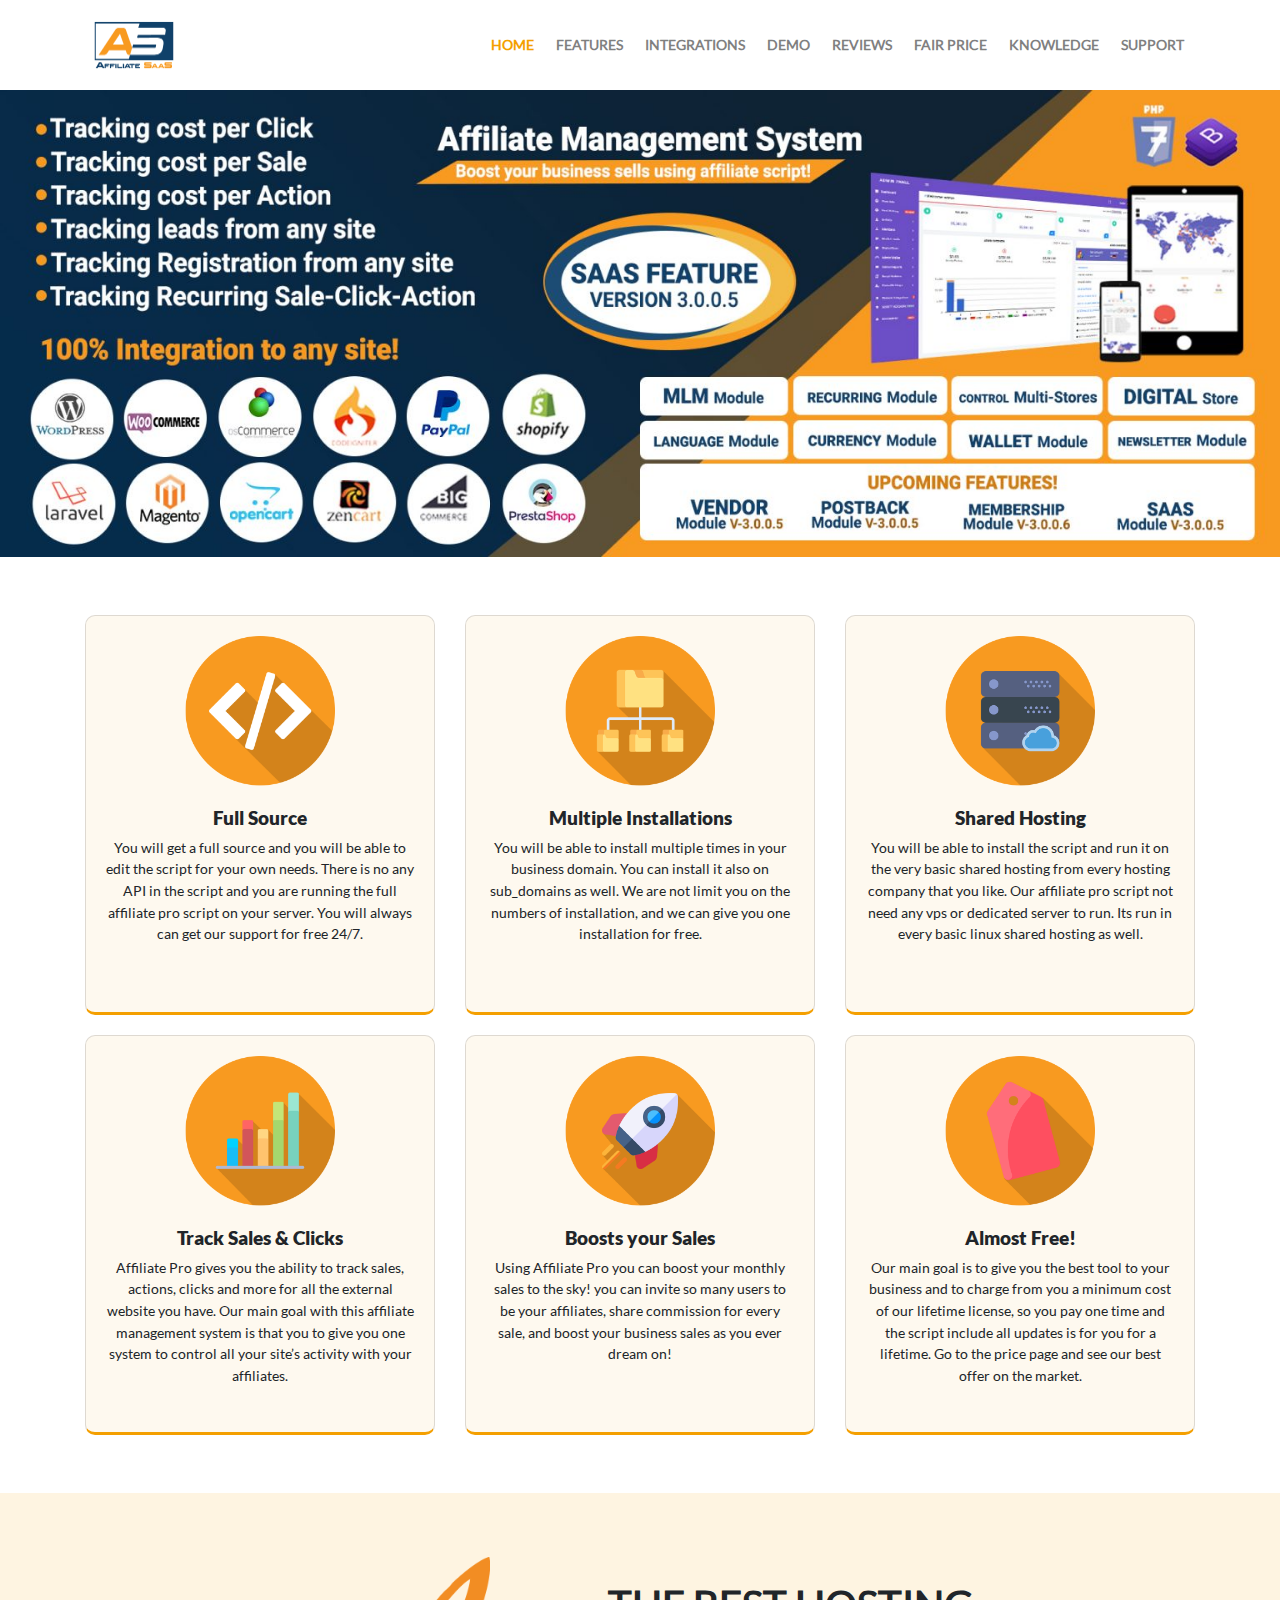
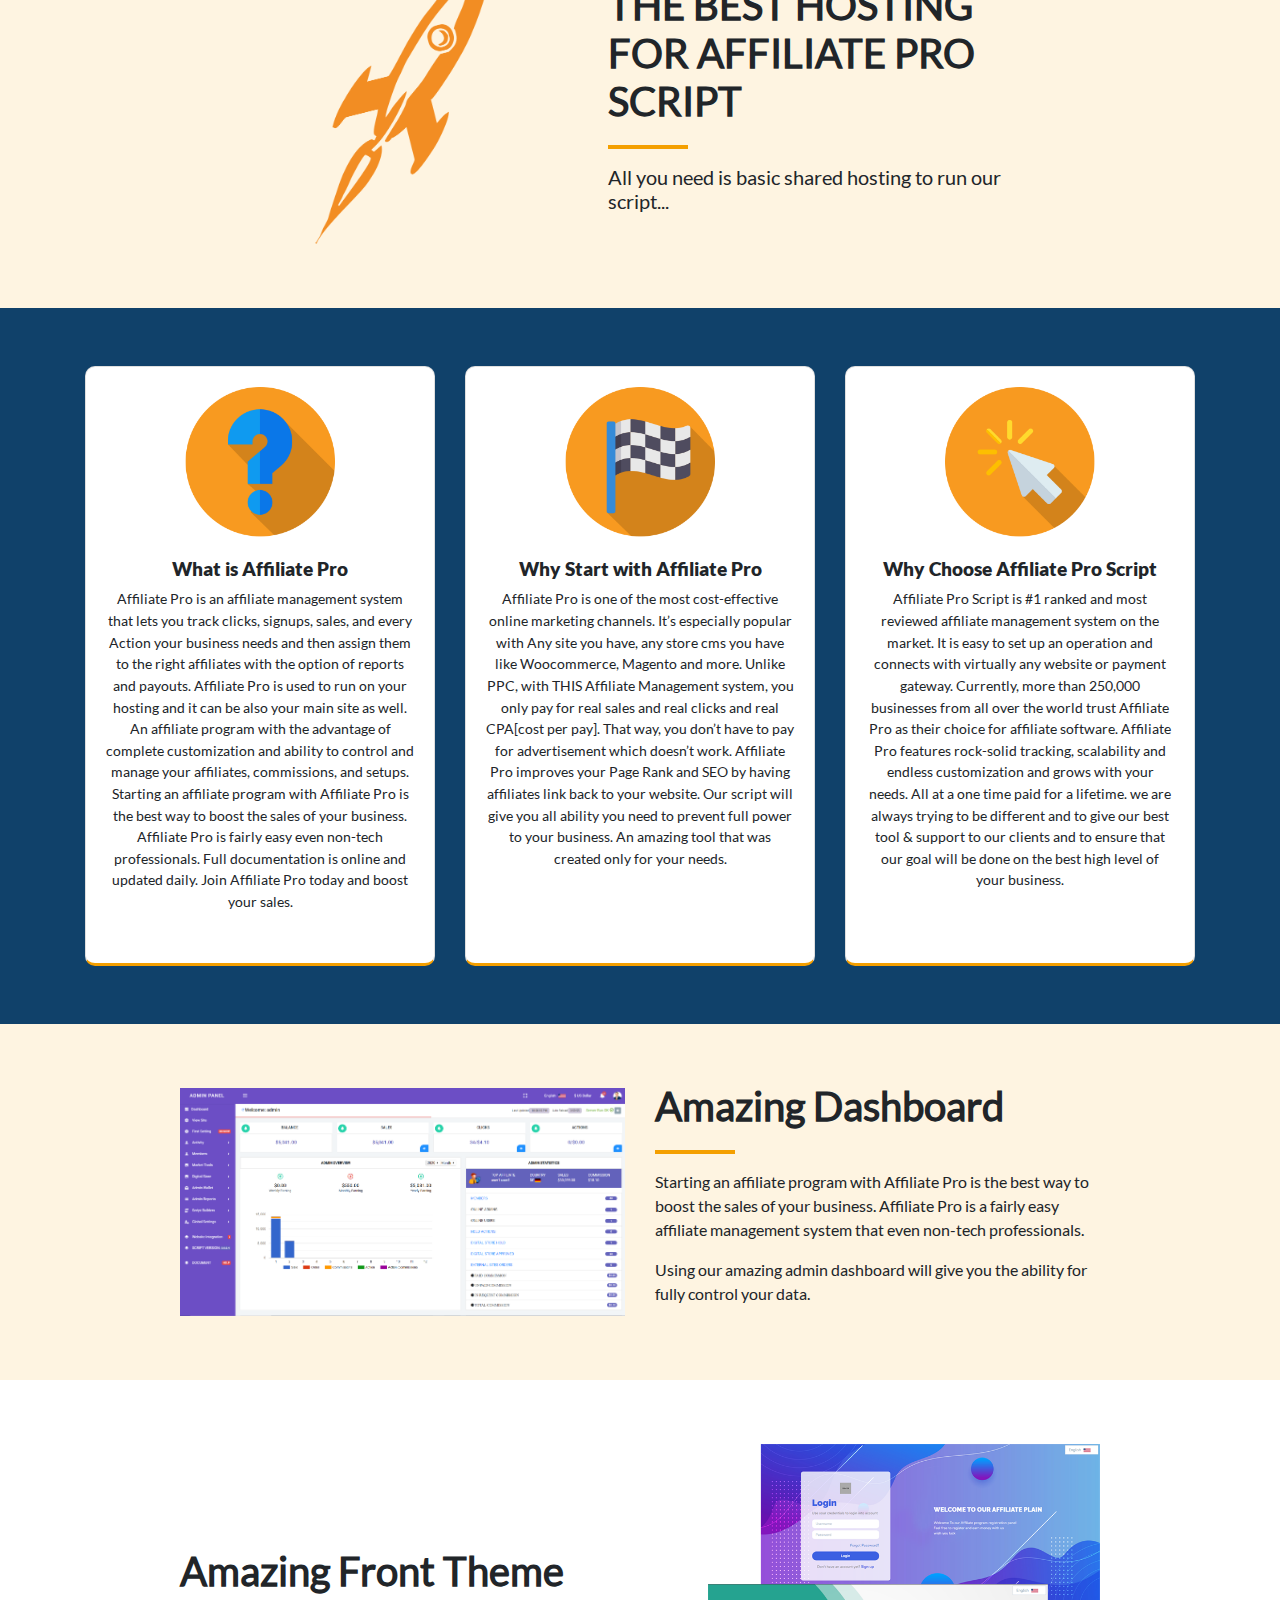
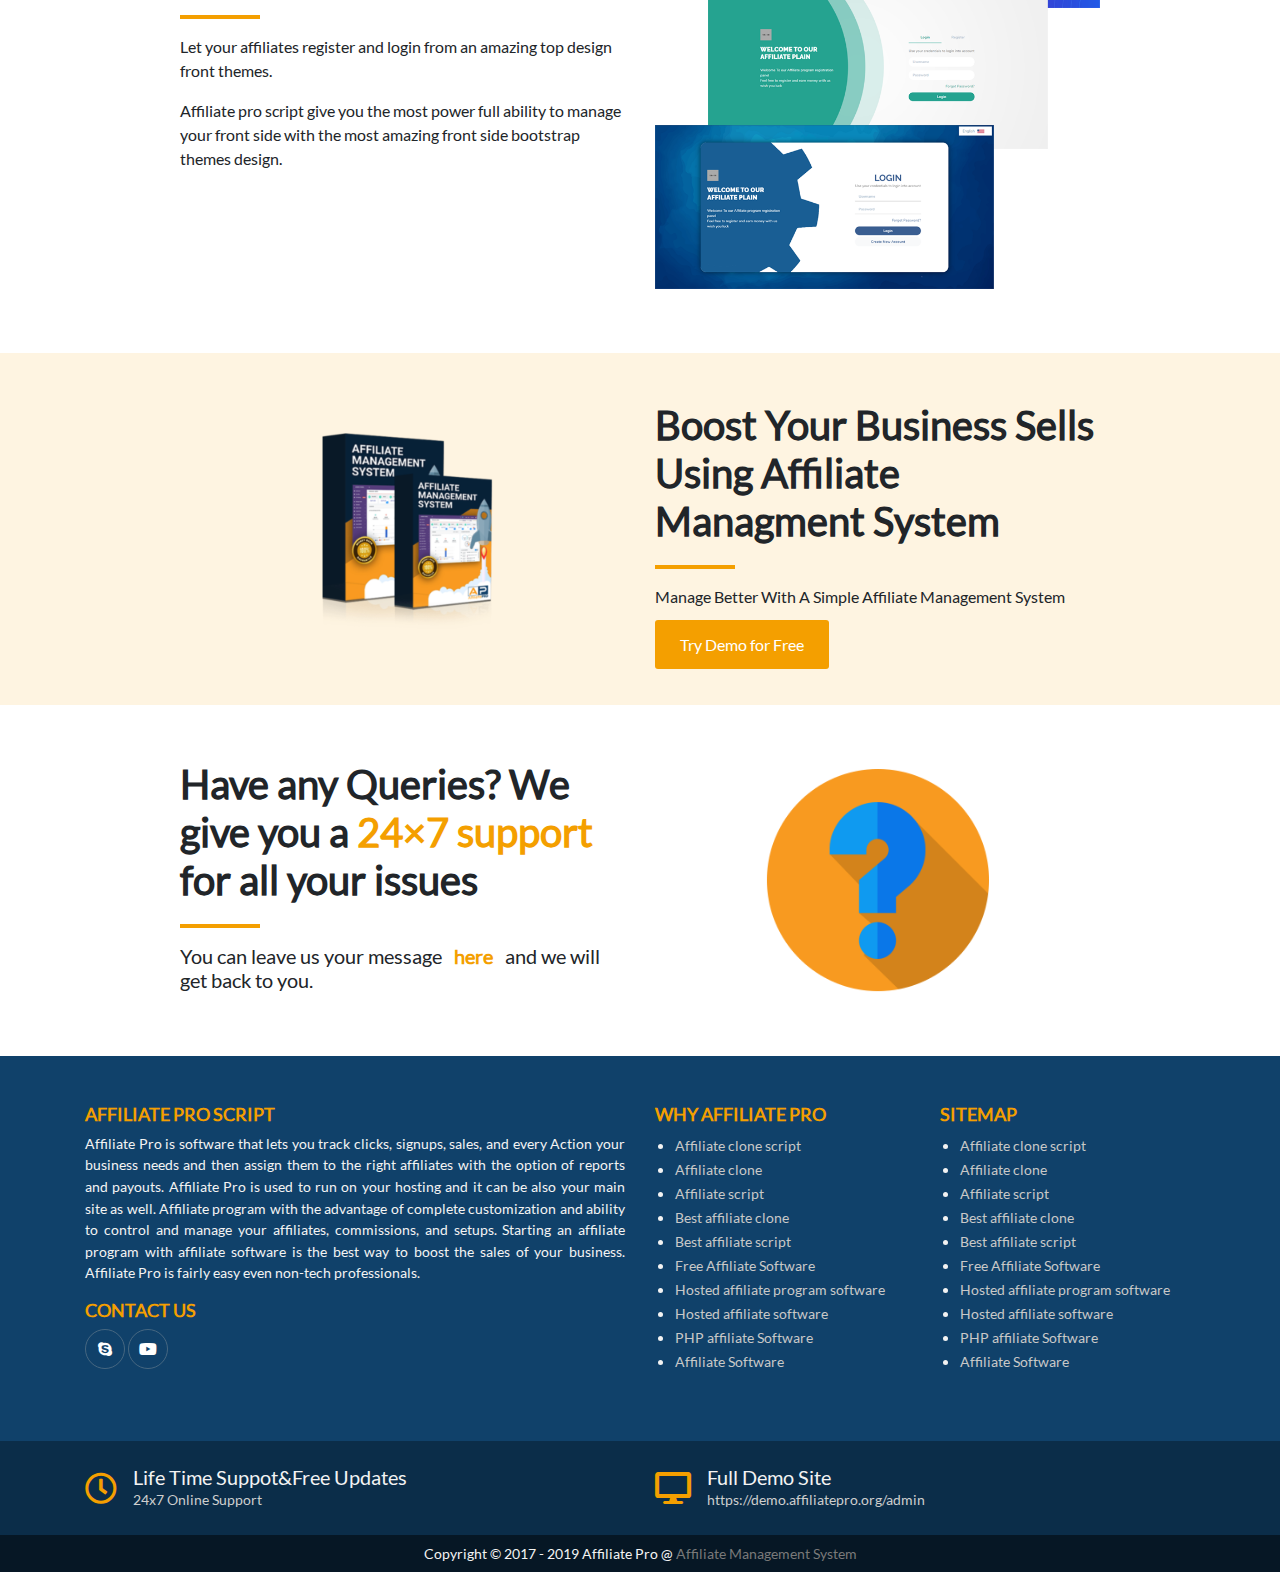
==== index.html @ 0941c37c "features page" ====
<!doctype html>
<html lang="en">
  <head>
    <!-- Required meta tags -->
    <meta charset="utf-8">
    <meta name="viewport" content="width=device-width, initial-scale=1, shrink-to-fit=no">

    <!-- Bootstrap CSS -->
    <link rel="stylesheet" href="./assets/css/bootstrap.min.css">
    <link rel="stylesheet" href="./assets/css/fontawesome.css">
    <link rel="stylesheet" href="./assets/css/style.css">
    <title>Affiliate SAAS</title>
  </head>
  <body>
    <nav class="navbar navbar-expand-lg navbar-light">
        <div class="container">
            <a class="navbar-brand logo" href="#"><img src="./assets/img/logo.png" alt=""></a>
            <button class="navbar-toggler" type="button" data-toggle="collapse" data-target="#navbarSupportedContent" aria-controls="navbarSupportedContent" aria-expanded="false" aria-label="Toggle navigation">
              <span class="navbar-toggler-icon"></span>
            </button>
          
            <div class="collapse navbar-collapse" id="navbarSupportedContent">
              <ul class="navbar-nav ml-auto main-menu">
                <li class="nav-item active">
                  <a class="nav-link" href="./index.html">Home</a>
                </li>
                <li class="nav-item">
                  <a class="nav-link" href="./features.html">Features</a>
                </li>
                <li class="nav-item">
                    <a class="nav-link" href="./integrations.html">Integrations</a>
                </li>
                <li class="nav-item">
                    <a class="nav-link" href="./demo.html">Demo</a>
                </li>
                <li class="nav-item">
                    <a class="nav-link" href="./reviews.html">Reviews</a>
                </li>
                <li class="nav-item">
                    <a class="nav-link" href="./fair-price.html">Fair Price</a>
                </li>
                <li class="nav-item">
                    <a class="nav-link" href="./knowledge.html">Knowledge</a>
                </li>
                <li class="nav-item">
                    <a class="nav-link" href="./support.html">Support</a>
                </li>
              </ul>
            </div> 
        </div>
    </nav>

    <div class="nav-space"></div>

    <img src="./assets/img/banner.jpg" alt="" class="w-100">

    <div class="container py-lg-5 py-4">
      <div class="row row-cards">
            <div class="col-lg-4">
                <div class="card">
                  <div class="card-header">
                    <img src="./assets/img/code.png" alt="">
                  </div>
                  <div class="card-body">
                        <h4>Full Source</h4>
                        <p>You will get a full source and you will be able to edit the script for your own needs.  There is no any API in the script and you are running the full affiliate pro script on your server.  You will always can get our support for free 24/7.</p>
                  </div>
                </div>
            </div>
            <div class="col-lg-4">
                <div class="card">
                  <div class="card-header">
                    <img src="./assets/img/file.png" alt="">
                  </div>
                  <div class="card-body">
                        <h4>Multiple Installations</h4>
                        <p>You will be able to install multiple times in your business domain. You can install it also on sub_domains as well.  We are not limit you on the numbers of installation, and we can give you one installation for free.</p>
                  </div>
                </div>
            </div>
            <div class="col-lg-4">
                <div class="card">
                  <div class="card-header">
                    <img src="./assets/img/server.png" alt="">
                  </div>
                  <div class="card-body">
                        <h4>Shared Hosting</h4>
                        <p>You will be able to install the script and run it on the very basic shared hosting from every hosting company that you like.  Our affiliate pro script not need any vps or dedicated server to run.  Its run in every basic linux shared hosting as well.</p>
                  </div>
                </div>
            </div>
            <div class="col-lg-4">
                <div class="card">
                  <div class="card-header">
                    <img src="./assets/img/bar.png" alt="">
                  </div>
                  <div class="card-body">
                        <h4>Track Sales & Clicks</h4>
                        <p>Affiliate Pro gives you the ability to track sales, actions, clicks and more for all the external website you have. Our main goal with this affiliate management system is that you to give you one system to control all your site’s activity with your affiliates.</p>
                  </div>
                </div>
            </div>
            <div class="col-lg-4">
                <div class="card">
                  <div class="card-header">
                    <img src="./assets/img/rocket_2.png" alt="">
                  </div>
                  <div class="card-body">
                        <h4>Boosts your Sales</h4>
                        <p>Using Affiliate Pro you can boost your monthly sales to the sky! you can invite so many users to be your affiliates, share commission for every sale, and boost your business sales as you ever dream on!</p>
                  </div>
                </div>
            </div>
            <div class="col-lg-4">
                <div class="card">
                  <div class="card-header">
                    <img src="./assets/img/price.png" alt="">
                  </div>
                  <div class="card-body">
                        <h4>Almost Free!</h4>
                        <p>Our main goal is to give you the best tool to your business and to charge from you a minimum cost of our lifetime license, so you pay one time and the script include all updates is for you for a lifetime. Go to the price page and see our best offer on the market.</p>
                  </div>
                </div>
            </div>
      </div>
    </div>
    
    <div class="rocket-section">
        <div class="container py-5">
            <div class="row justify-content-center">
                <div class="col-lg-4">
                    <img src="./assets/img/rocket.png" alt="" class="w-50 d-block m-auto py-3">
                </div>
                <div class="col-lg-5 d-flex align-items-center">
                    <div>
                        <h1 class="font-weight-bold section-title pb-2">THE BEST HOSTING FOR AFFILIATE PRO SCRIPT</h1>
                        <h5>All you need is basic shared hosting to run our script...</h5>
                    </div>
                </div>
            </div>
        </div>
    </div>

    <div class="about-section">
        <div class="container py-5">
            <div class="row">
                <div class="col-lg-4">
                    <div class="card">
                        <div class="card-header">
                            <img src="./assets/img/questions.png" alt="">
                        </div>
                        <div class="card-body">
                            <h4>What is Affiliate Pro</h4>
                            <p>Affiliate Pro is an affiliate management system that lets you track clicks, signups, sales, and every Action your business needs and then assign them to the right affiliates with the option of reports and payouts. Affiliate Pro is used to run on your hosting and it can be also your main site as well. An affiliate program with the advantage of complete customization and ability to control and manage your affiliates, commissions, and setups. Starting an affiliate program with Affiliate Pro is the best way to boost the sales of your business. Affiliate Pro is fairly easy even non-tech professionals. Full documentation is online and updated daily. Join Affiliate Pro today and boost your sales.</p>
                        </div>
                    </div>
                </div>
                <div class="col-lg-4">
                    <div class="card">
                        <div class="card-header">
                            <img src="./assets/img/start.png" alt="">
                        </div>
                        <div class="card-body">
                            <h4>Why Start with Affiliate Pro</h4>
                            <p>Affiliate Pro is one of the most cost-effective online marketing channels. It’s especially popular with Any site you have, any store cms you have like Woocommerce, Magento and more. Unlike PPC, with THIS Affiliate Management system, you only pay for real sales and real clicks and real CPA[cost per pay]. That way, you don’t have to pay for advertisement which doesn’t work. Affiliate Pro improves your Page Rank and SEO by having affiliates link back to your website. Our script will give you all ability you need to prevent full power to your business. An amazing tool that was created only for your needs.</p>
                        </div>
                    </div>
                </div>
                <div class="col-lg-4">
                    <div class="card">
                        <div class="card-header">
                            <img src="./assets/img/click.png" alt="">
                        </div>
                        <div class="card-body">
                            <h4>Why Choose Affiliate Pro Script</h4>
                            <p>Affiliate Pro Script is #1 ranked and most reviewed affiliate management system on the market. It is easy to set up an operation and connects with virtually any website or payment gateway. Currently, more than 250,000 businesses from all over the world trust Affiliate Pro as their choice for affiliate software. Affiliate Pro features rock-solid tracking, scalability and endless customization and grows with your needs. All at a one time paid for a lifetime. we are always trying to be different and to give our best tool & support to our clients and to ensure that our goal will be done on the best high level of your business.</p>
                        </div>
                    </div>
                </div>
            </div>
        </div>
    </div>

    <div class="dashboard-section">
        <div class="container py-5">
            <div class="row justify-content-center">
                <div class="col-lg-5">
                    <img src="./assets/img/dashboard.png" alt="" class="py-3 w-100">
                </div>
                <div class="col-lg-5 d-flex align-items-center">
                    <div>
                        <h1 class="font-weight-bold section-title pb-2">Amazing Dashboard</h1>
                        <p>Starting an affiliate program with Affiliate Pro is the best way to boost the sales of your business.
                            Affiliate Pro is a fairly easy affiliate management system that even non-tech professionals.</p>
                        <p>Using our amazing admin dashboard will give you the ability for fully control your data.</p>
                    </div>
                </div>
            </div>
        </div>
    </div>

    <div class="container py-5">
        <div class="row justify-content-center">
            <div class="col-lg-5 d-flex align-items-center">
                <div>
                    <h1 class="font-weight-bold section-title pb-2">Amazing Front Theme</h1>
                    <p>Let your affiliates register and login from an amazing top design front themes.</p>
                    <p>Affiliate pro script give you the most power full ability to manage your front side with the most amazing front side bootstrap themes design.</p>
                </div>
            </div>
            <div class="col-lg-5">
              <img src="./assets/img/pages.png" alt="" class="w-100 py-3">
          </div>
        </div>
    </div>

    <div class="product-section">
        <div class="container py-5">
            <div class="row justify-content-center">
                <div class="col-lg-5 d-flex align-items-center justify-content-center">
                    <img src="./assets/img/box.png" alt="" class="py-3">
                </div>
                <div class="col-lg-5 d-flex align-items-center">
                    <div>
                        <h1 class="font-weight-bold section-title pb-2">Boost Your Business Sells Using Affiliate Managment System</h1>
                        <p class="mb-4">Manage Better With A Simple Affiliate Management System</p>
                        <a href="https://demo.affiliatepro.org/admin" target="_blank">Try Demo for Free</a>
                    </div>
                </div>
            </div>
        </div>
    </div>

    <div class="container py-5 queries">
      <div class="row justify-content-center">
          <div class="col-lg-5 d-flex align-items-center">
              <div>
                  <h1 class="font-weight-bold section-title pb-2">Have any Queries? We give you a <span class="text-orange"> 24×7 support</span> for all your issues</h1>
                  <h5>You can leave us your message <a href="https://codecanyon.net/item/affiliate-management-system/25393355/support">here</a> and we will get back to you.</h5>
              </div>
          </div>
          <div class="col-lg-5 d-flex justify-content-center align-items-center">
            <img src="./assets/img/questions.png" alt="" class="w-50 py-3">
        </div>
      </div>
    </div>

    <footer>
      <div class="container py-5 info">
        <div class="row">
          <div class="col-lg-6">
            <h5 class="text-orange">Affiliate Pro Script</h5>
            <p class="text-justify">Affiliate Pro is software that lets you track clicks, signups, sales, and every Action your business needs and then assign them to the right affiliates with the option of reports and payouts. Affiliate Pro is used to run on your hosting and it can be also your main site as well. Affiliate program with the advantage of complete customization and ability to control and manage your affiliates, commissions, and setups. Starting an affiliate program with affiliate software is the best way to boost the sales of your business. Affiliate Pro is fairly easy even non-tech professionals.</p>
            <div class="contact mb-4">
              <h5 class="text-orange">CONTACT US</h5>
              <a href=""><i class="fab fa-skype"></i></a>
              <a href=""><i class="fab fa-youtube"></i></a>
            </div>
          </div>
          <div class="col-lg-3">
            <h5 class="text-orange">Why Affiliate Pro</h5>
            <ul>
              <li><a href="">Affiliate clone script</a></li>
              <li><a href="">Affiliate clone</a></li>
              <li><a href="">Affiliate script</a></li>
              <li><a href="">Best affiliate clone</a></li>
              <li><a href="">Best affiliate script</a></li>
              <li><a href="">Free Affiliate Software</a></li>
              <li><a href="">Hosted affiliate program software</a></li>
              <li><a href="">Hosted affiliate software</a></li>
              <li><a href="">PHP affiliate Software</a></li>
              <li><a href="">Affiliate Software</a></li>
            </ul>
          </div>
          <div class="col-lg-3">
            <h5 class="text-orange">Sitemap</h5>
            <ul>
              <li><a href="">Affiliate clone script</a></li>
              <li><a href="">Affiliate clone</a></li>
              <li><a href="">Affiliate script</a></li>
              <li><a href="">Best affiliate clone</a></li>
              <li><a href="">Best affiliate script</a></li>
              <li><a href="">Free Affiliate Software</a></li>
              <li><a href="">Hosted affiliate program software</a></li>
              <li><a href="">Hosted affiliate software</a></li>
              <li><a href="">PHP affiliate Software</a></li>
              <li><a href="">Affiliate Software</a></li>
            </ul>
          </div>
        </div>
      </div>
      <div class="support">
        <div class="container">
          <div class="row">
            <div class="col-lg-6 d-flex align-items-center py-4">
              <i class="far fa-clock fa-2x mr-3 text-orange"></i>
              <div>
                <h5 class="mb-0">Life Time Suppot&Free Updates</h5>
                <p class="mb-0">24x7 Online Support</p>
              </div>
            </div>
            <div class="col-lg-6 d-flex align-items-center py-4">
              <i class="fas fa-desktop fa-2x mr-3 text-orange"></i>
              <div>
                <h5 class="mb-0">Full Demo Site</h5>
                <p class="mb-0">https://demo.affiliatepro.org/admin</p>
              </div>
            </div>
          </div>
        </div>
      </div>
      <div class="rights text-center p-2">
        <p class="mb-0">Copyright © 2017 - 2019 Affiliate Pro @ <a href="">Affiliate Management System</a> </p>
      </div>
    </footer>

    <!-- Optional JavaScript -->
    <!-- jQuery first, then Popper.js, then Bootstrap JS -->
    <script src="./assets/js/jquery-3.4.1.min.js"></script>
    <script src="./assets/js/popper.min.js"></script>
    <script src="./assets/js/bootstrap.min.js"></script>
  </body>
</html>
---- assets/css/style.css ----
@font-face {
    font-family: 'Lato-Regular';
    src: url(../fonts/Lato-Regular.ttf);
}

@font-face {
    font-family: 'Lato-Bold';
    src: url(../fonts/Lato-Bold.ttf);
}

@font-face {
    font-family: 'Lato-Black';
    src: url(../fonts/Lato-Black.ttf);
}

body{
    margin: 0;
    padding: 0;
    font-family: 'Lato-Regular';
}

.text-orange{
    color: #F49F00;
}

.logo img{
    width: 100px;
}

.nav-space{
    padding-top: 90px;
}

.navbar{
    position: fixed;
    width: 100%;
    background-color: #fff;
    min-height: 90px;
    z-index: 999;
}

.main-menu li a{
    margin: 3px;
    font-weight: bold;
    text-transform: uppercase;
    font-size: 0.9rem;
}

.main-menu li.active a{
    color: #F49F00 !important;
}

.sidebar{
    border: 1px solid #10416a;
    overflow: hidden;
}

.sidebar-row{
    background-color: rgb(246, 246, 246);
}

.sidebar-row ul{
    list-style: none;
    padding: 0;
    margin: 0;
}

.sidebar-row ul li a{
    display: block;
    padding: 15px;
    font-size: 0.9rem;
    color: #000;
    text-decoration: none;
    transition: 0.1s;
}

.sidebar-row ul li a.active,
.sidebar-row ul li a:hover{
    background-color: #F49F00;
    color: #fff;
}

.sidebar-row ul li a i{
    color: #F49F00;
    transition: 0.1s;
}

.sidebar-row ul li a.active i,
.sidebar-row ul li a:hover i{
    color: #fff;
}

.sidebar-row .header{
    color: rgb(243, 243, 243);
    padding: 15px;
    background-color: #10416a;
}

.sidebar-row .header span{
    font-weight: bold;
    font-size: 1rem;
}

.sidebar-row .header p{
    margin: 0;
    font-size: 0.85rem;
    color: rgb(212, 212, 212);
}

.breadcrumb{
    background-color: #fff;
    padding-left: 0;
    margin: 0;
}

.breadcrumb-item+.breadcrumb-item::before{
    content: '\00BB';
}

.breadcrumb li:not(.active) a{  
    color: #F49F00;
    font-weight: bold;
    text-decoration: none;
}

.back-btn{
    color: #F49F00 !important;
    text-decoration: none !important;
    font-weight: bold;
}

.author{
    font-size: 0.8rem;
    color: rgb(149, 140, 122);
}

.page-title{
    font-weight: bolder;
    color: #10416a;
    text-transform: uppercase;
    font-size: 1.7rem;
}

.search{
    display: flex;
    justify-content: center;
}

.search input{
    width: 400px;
    padding: 10px;
    outline: none;
    border-top-left-radius: 25px;
    border-bottom-left-radius: 25px;
    border: 2px solid;
    border-color: #cecece;
    transition: 0.2s;
    font-size: 0.9rem;
}

.search input:focus{
    border-color: #10416a;
}

.search button{
    outline: none;
    width: 50px;
    border: 0;
    background-color: #10416a;
    color: #fff;
    border-top-right-radius: 25px;
    border-bottom-right-radius: 25px;
}

.search-container{
    background-color: rgb(246, 246, 246);
}

.about-section .card,
.row-cards .card{
    border-radius: 10px;
    overflow: hidden;
    min-height: 400px;
    margin: 10px 0px;
    border-bottom: 3px solid #F49F00;
    background-color: #f49f0010;
}

.about-section .card{
    background-color: #fff;
}

.about-section .card .card-header,
.row-cards .card .card-header{
    background-color: transparent;
    border: 0;
    display: flex;
    align-items: center;
    justify-content: center;
    padding: 20px;
    padding-bottom: 0px;
}

.about-section .card .card-header img,
.row-cards .card .card-header img{
    width: 150px;
}

.about-section .card .card-body,
.row-cards .card .card-body{
    text-align: center;
    font-size: 0.9rem;
}

.about-section .card .card-body h4,
.row-cards .card .card-body h4{
    font-family: 'Lato-Black';
    font-size: 1.2rem;
}

.dashboard-section,
.rocket-section,
.product-section{
    background-color: #f49f001e;
}

.section-title:after{
    content: '';
    display: block;
    width: 80px;
    height: 4px;
    margin-top: 20px;
    background-color: #F49F00;
}

.about-section{
    background-color: #10416a;
}

.about-section .card{
    min-height: 600px;
}

.dashboard-section img{
    width: 100%;
}

.product-section img{
    width: 200px;
}

.product-section a{
    background-color: #F49F00;
    padding: 15px 25px;
    text-decoration: none;
    color: #fff;
    border-radius: 3px;
    transition: 0.2s;
}

.product-section a:hover{
    background-color: rgb(218, 143, 4);
}

.queries a{
    color: #F49F00;
    font-weight: bold;
    margin: 0px 8px;
}

.jumbotron{
    background-color: #10416a;
}

.jumbotron h2{
    font-weight: bold;
    color: #fff;
}

.jumbotron .breadcrumb{
    background-color: transparent;
    margin-top: 20px;
}

.breadcrumb-item+.breadcrumb-item::before{
    color: #fff;
}

.breadcrumb li.active{ 
    color: #cecece;
} 

.features-list{
    background-color: #f49f001e;
}

.features-list .section-title:after{
    margin: 20px auto;
}


footer{
    background-color: #10416a;
    color: rgb(243, 243, 243);
}

footer .info h5{
    text-transform: uppercase;
    font-weight: bolder;
    font-size: 1.1rem;
}

footer p{
    font-size: 0.9rem;
}

footer ul{
    padding-left: 20px;
}

footer ul li a{
    color: rgb(200, 200, 200);
    text-decoration: none !important;
    font-size: 0.9rem;
}

footer ul li a:hover{
    color: #fff;
}

footer .contact a{
    width: 40px;
    height: 40px;
    display: inline-flex;
    border: 1px solid;
    border-color: #466781;
    align-items: center;
    justify-content: center;
    border-radius: 50%;
    color: #fff;
    text-decoration: none;
    transition: 0.2s;
}

footer .contact a:hover{
    border-color: #fff;
}

footer .support{
    background-color: #0b2d49;
}

footer .support p{
    color: #cecece;
}

footer .rights{
    background-color: #061725;
}

footer .rights a{
    color: #797979;
}
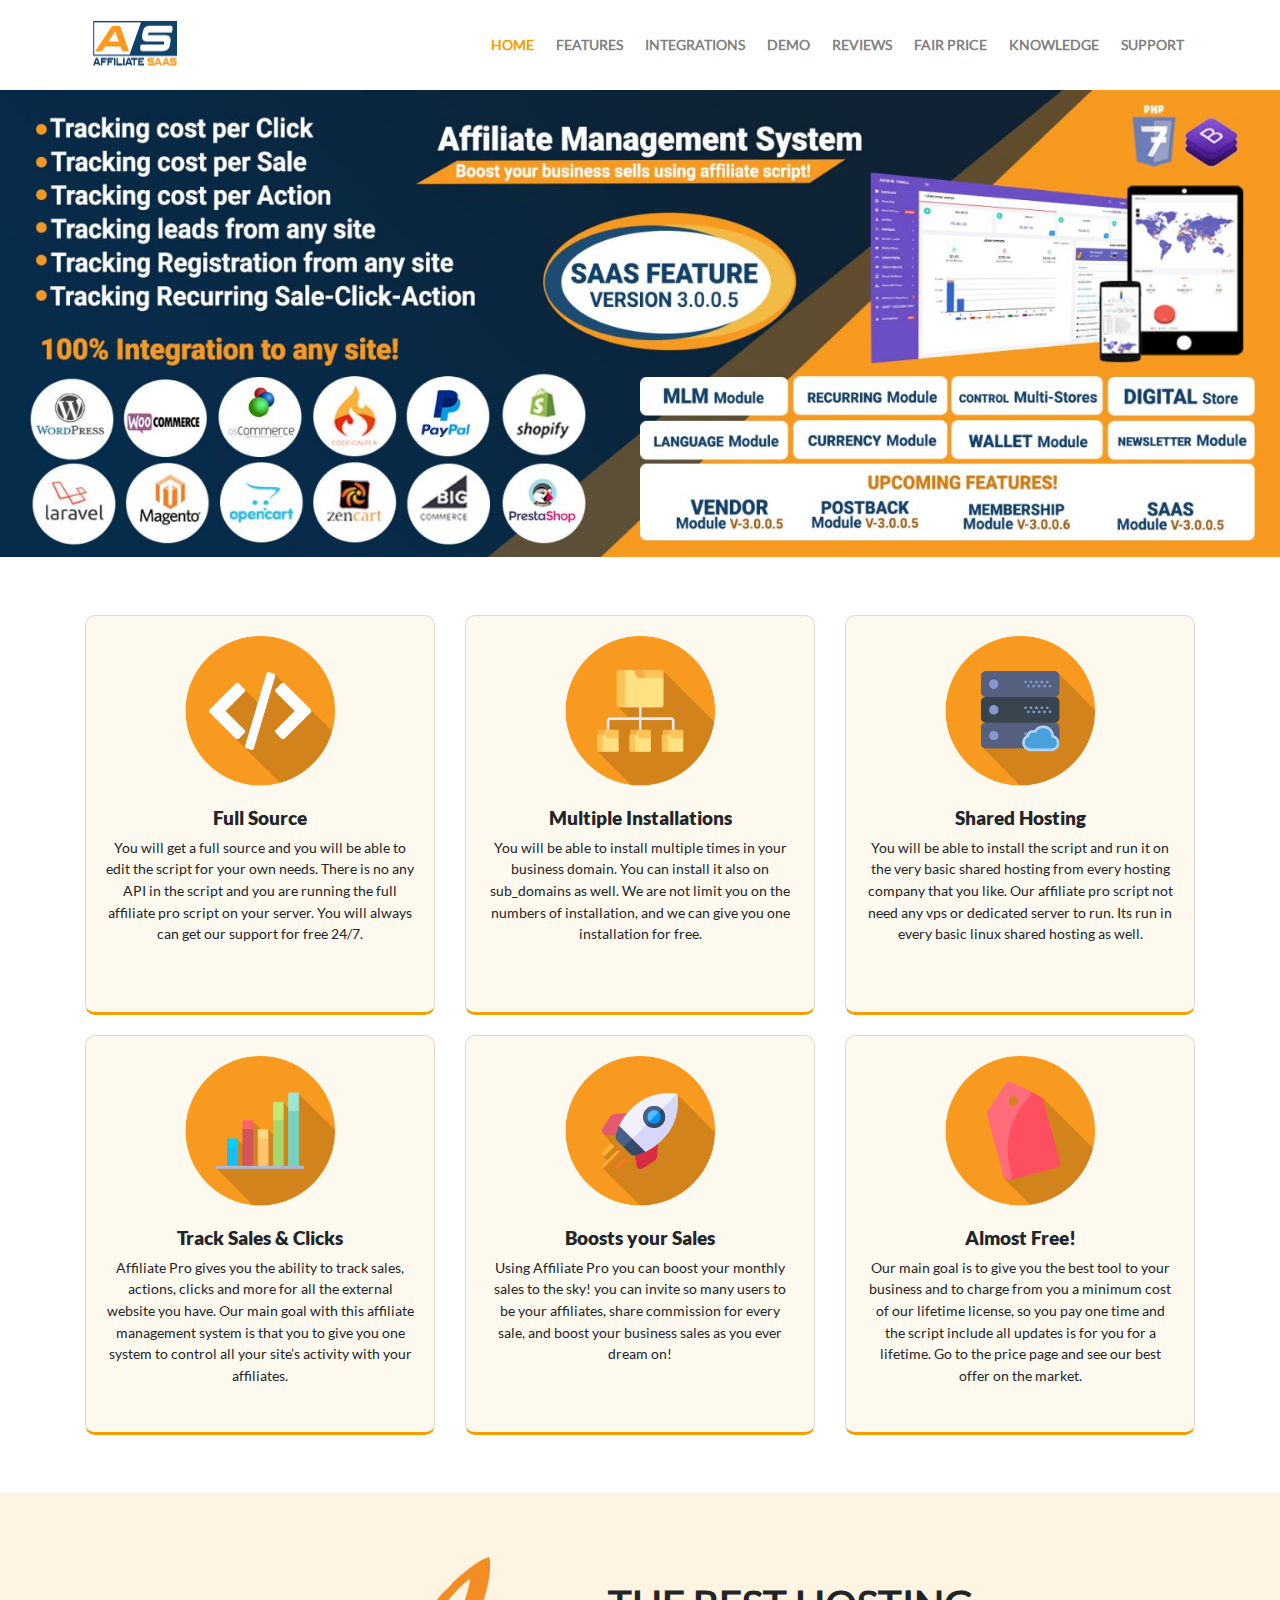
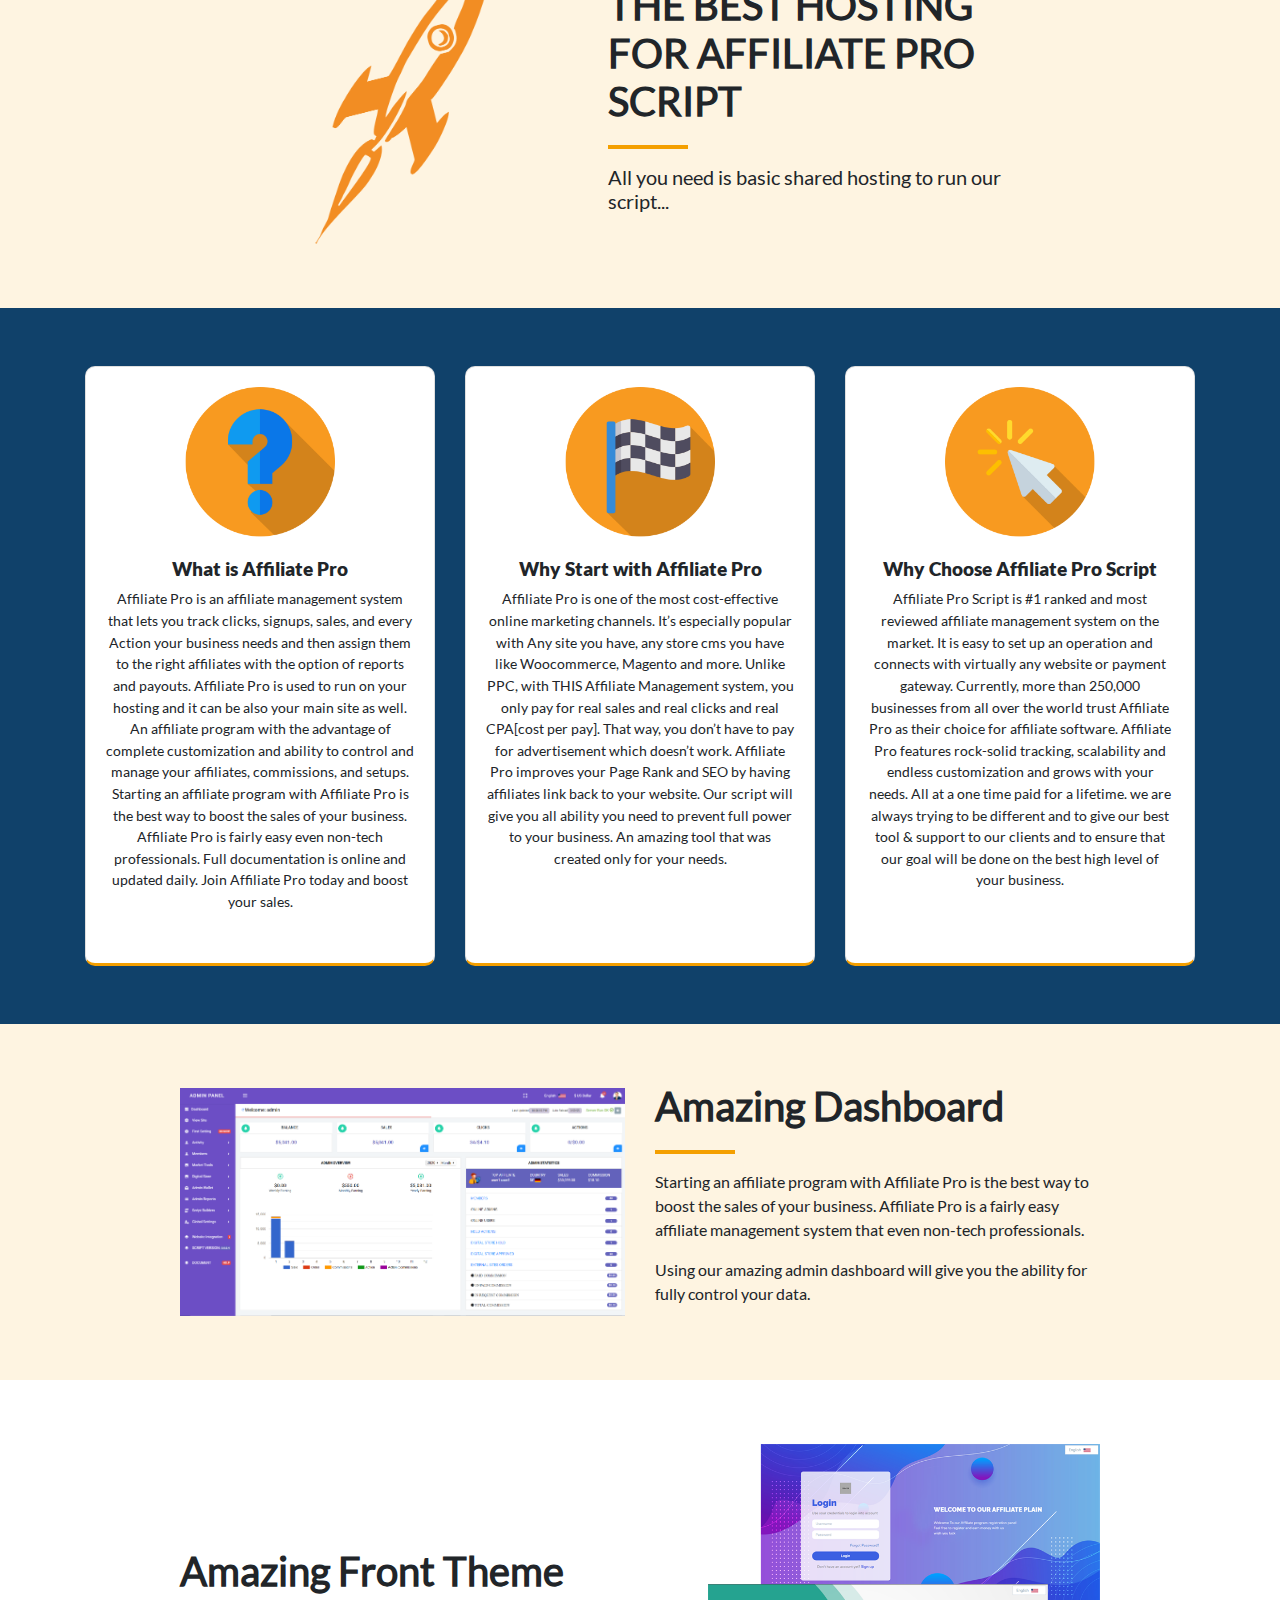
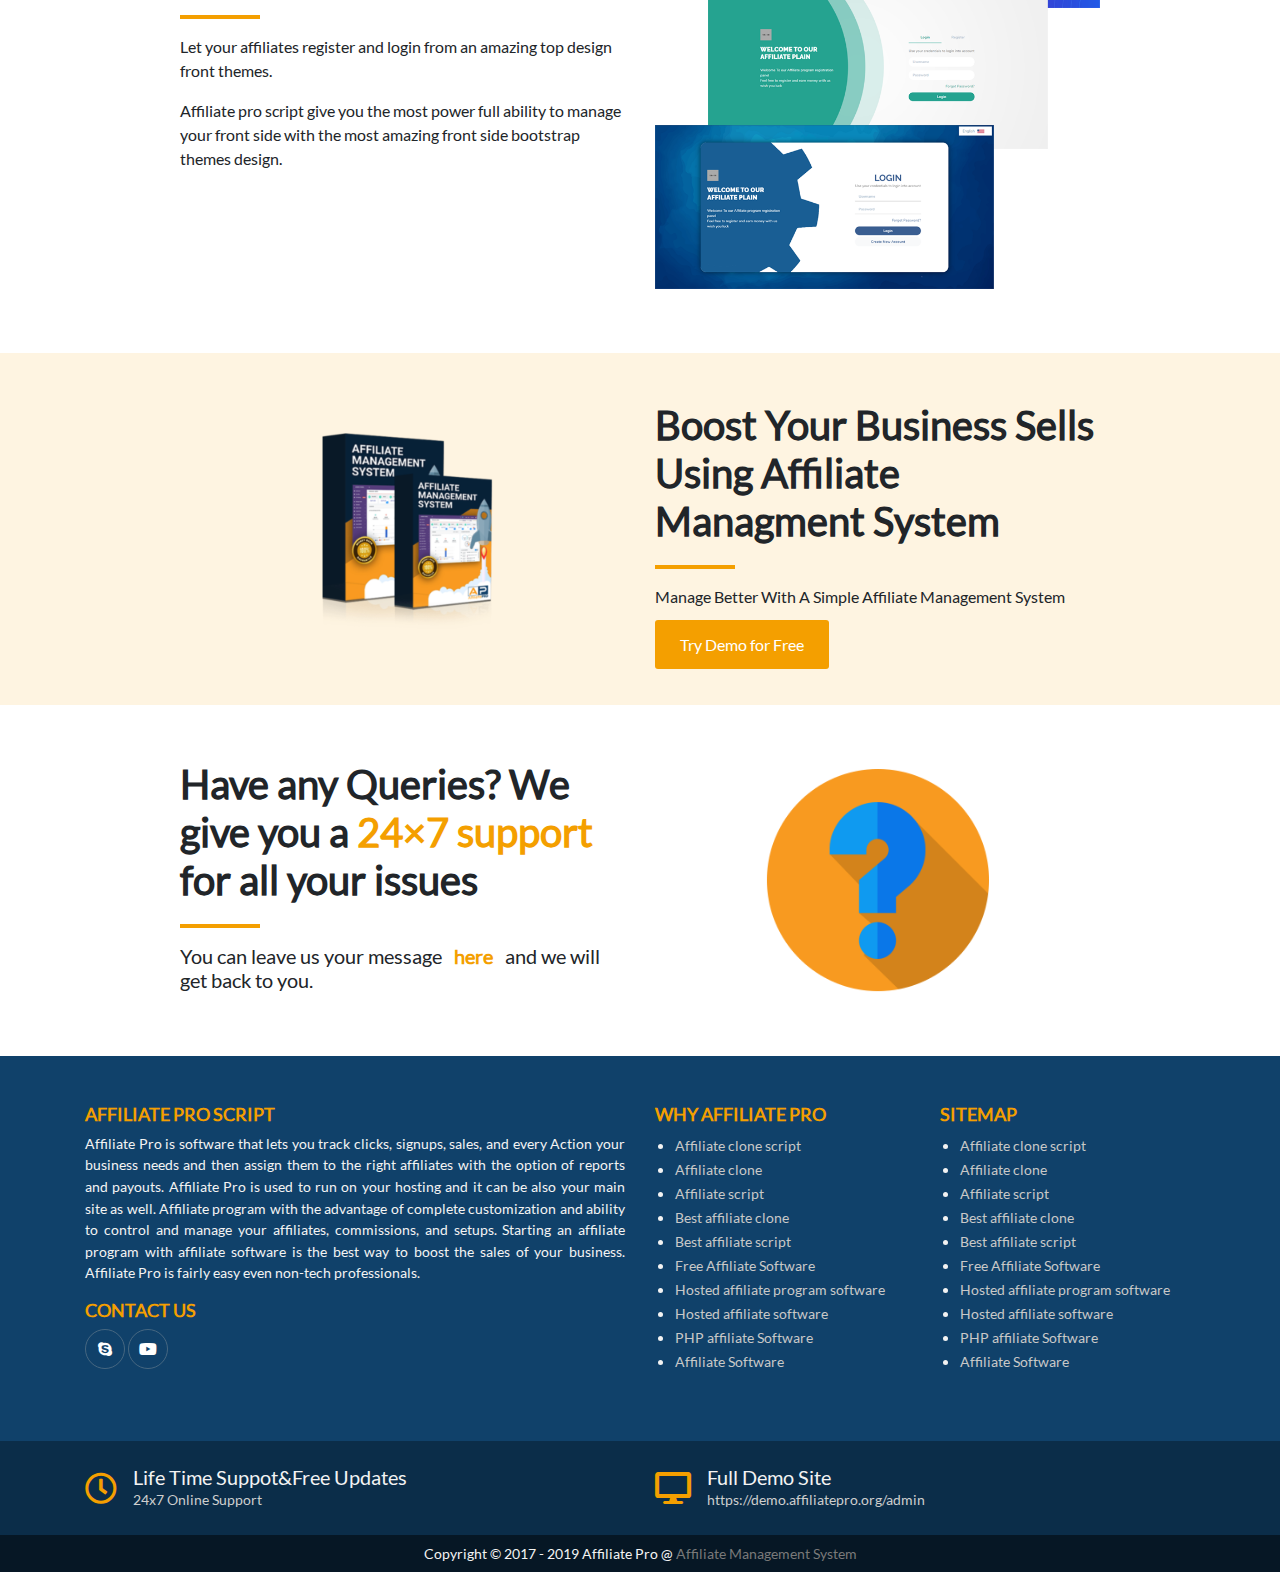
==== commit b5713774: "added favicon" ====
--- a/index.html
+++ b/index.html
@@ -4,7 +4,7 @@
     <!-- Required meta tags -->
     <meta charset="utf-8">
     <meta name="viewport" content="width=device-width, initial-scale=1, shrink-to-fit=no">
-
+    <link rel="icon" href="./assets/img/favicon.png" type="image/gif">
     <!-- Bootstrap CSS -->
     <link rel="stylesheet" href="./assets/css/bootstrap.min.css">
     <link rel="stylesheet" href="./assets/css/fontawesome.css">
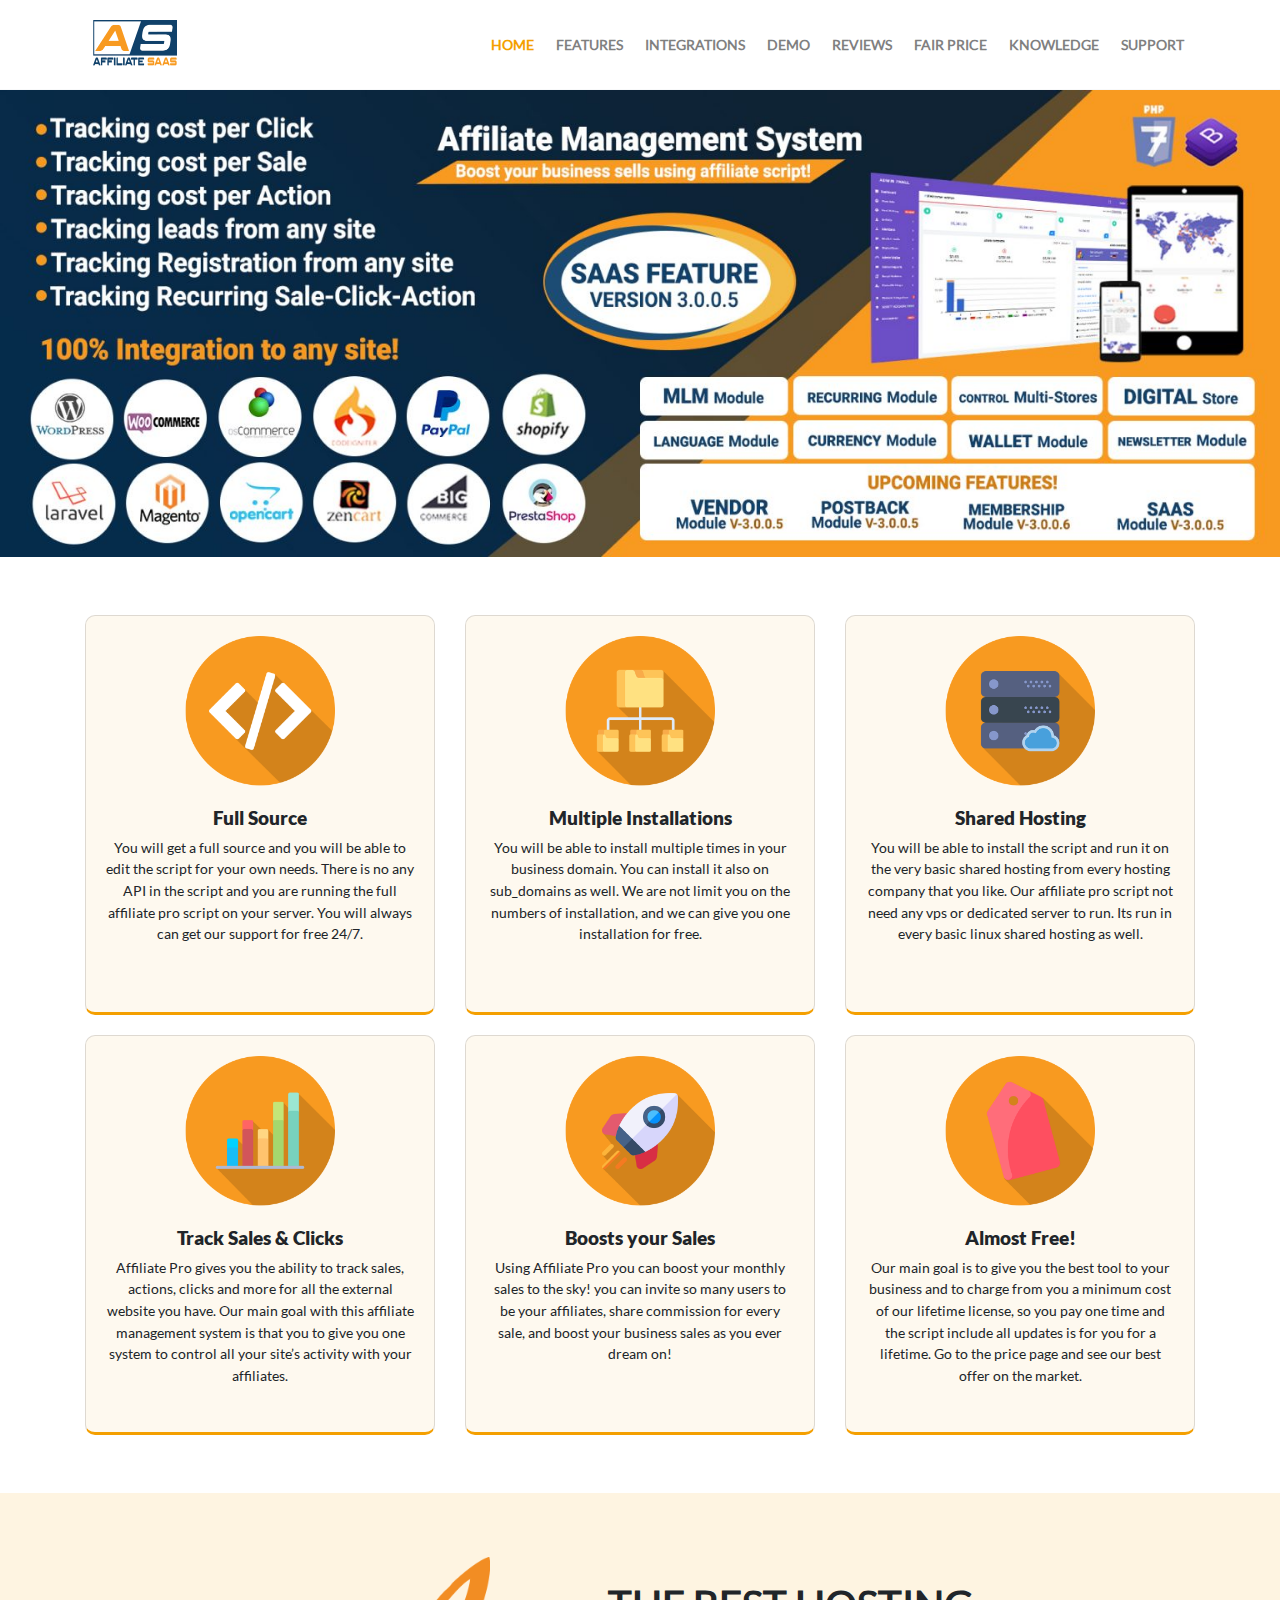
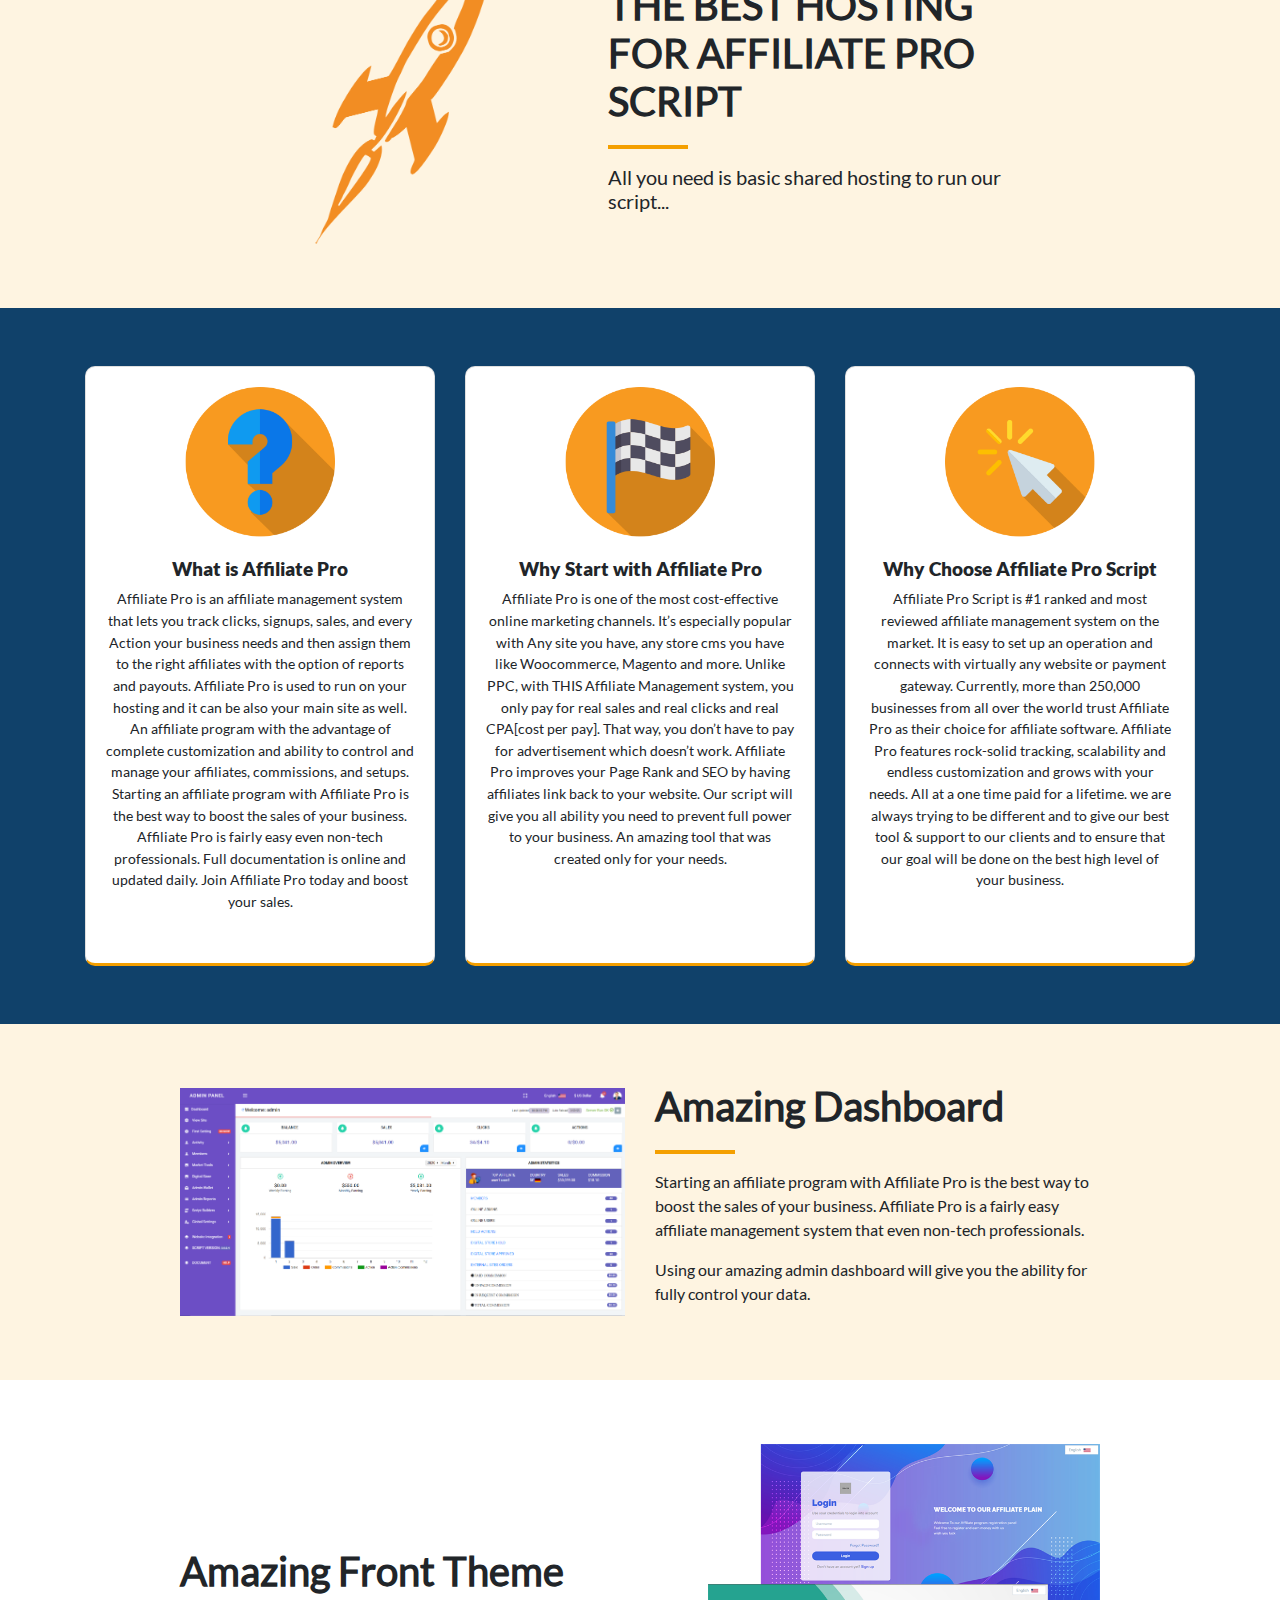
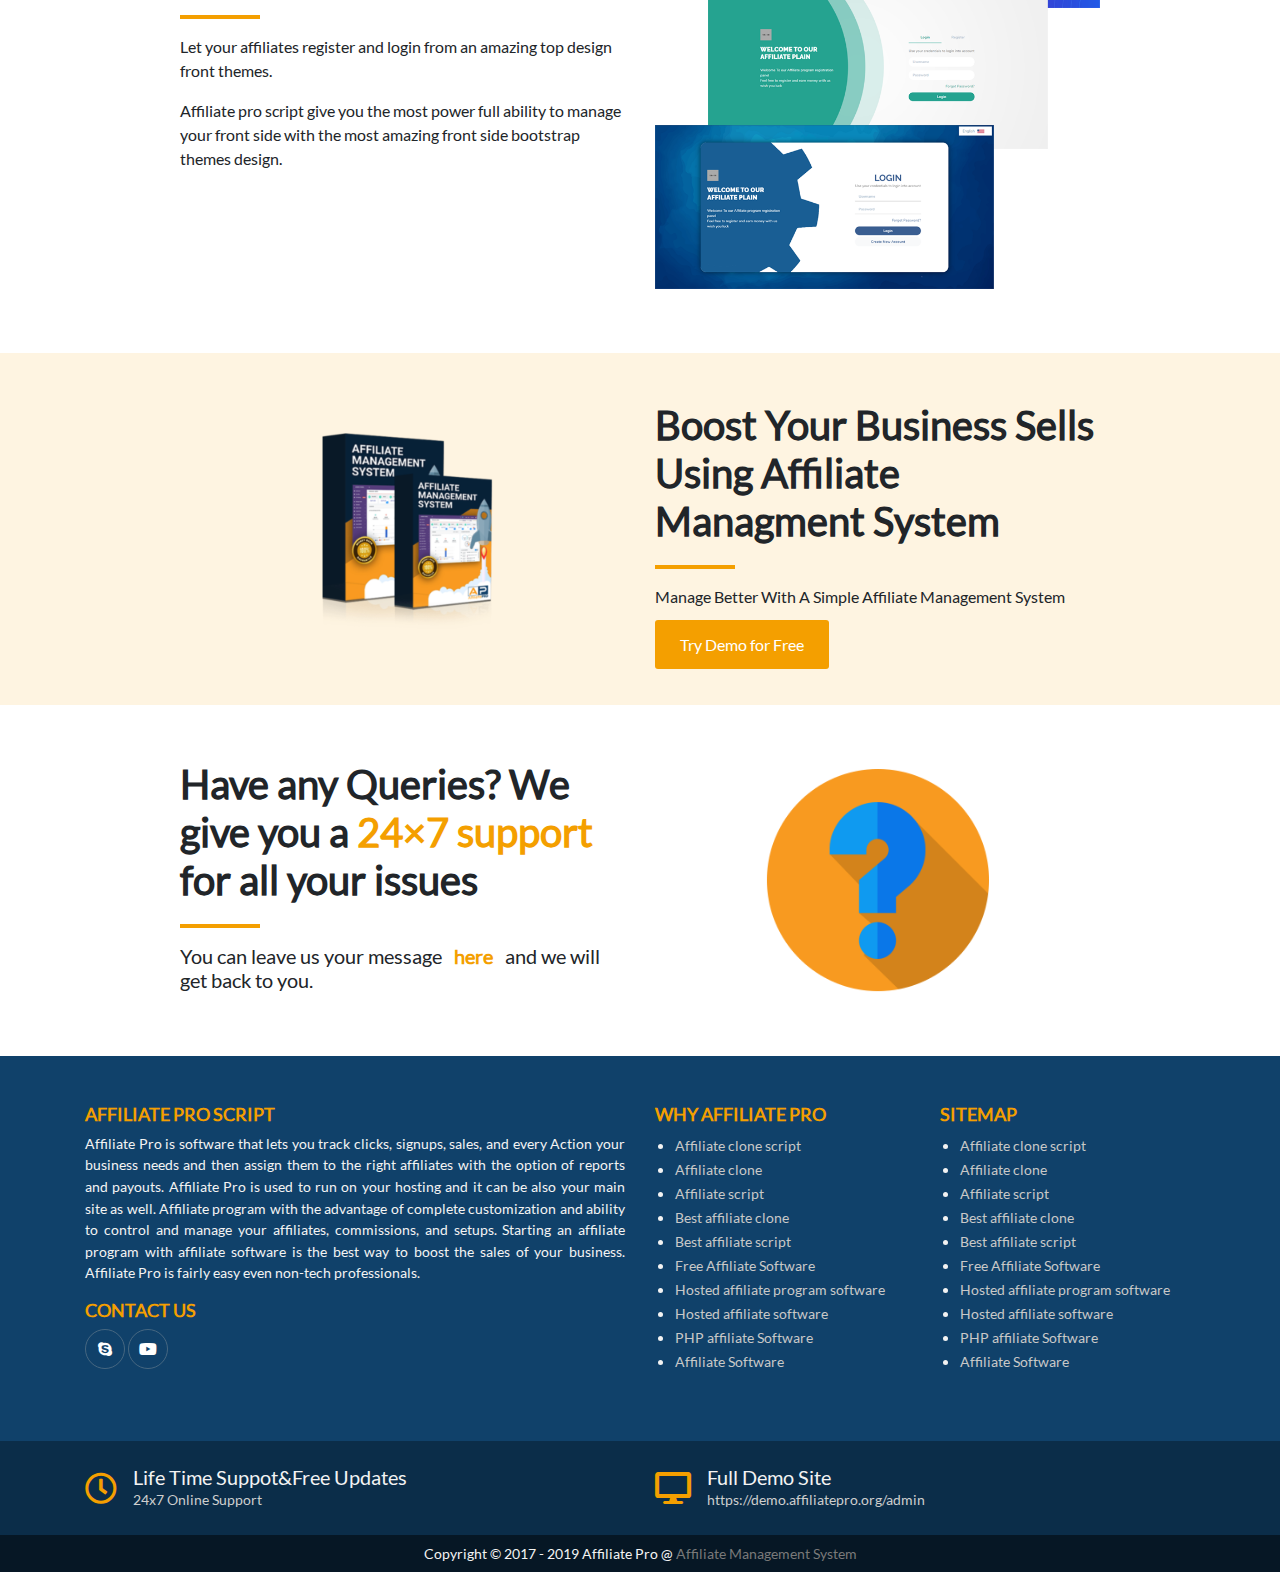
==== commit f5e1dfe8: "integrations added" ====
--- a/index.html
+++ b/index.html
@@ -12,7 +12,7 @@
     <title>Affiliate SAAS</title>
   </head>
   <body>
-    <nav class="navbar navbar-expand-lg navbar-light">
+    <nav class="navbar navbar-expand-lg navbar-light border-bottom border-light">
         <div class="container">
             <a class="navbar-brand logo" href="#"><img src="./assets/img/logo.png" alt=""></a>
             <button class="navbar-toggler" type="button" data-toggle="collapse" data-target="#navbarSupportedContent" aria-controls="navbarSupportedContent" aria-expanded="false" aria-label="Toggle navigation">
--- a/assets/css/style.css
+++ b/assets/css/style.css
@@ -173,7 +173,7 @@
 }
 
 .search-container{
-    background-color: rgb(246, 246, 246);
+    background-color: #f49f001e;
 }
 
 .about-section .card,
@@ -262,6 +262,7 @@
     background-color: rgb(218, 143, 4);
 }
 
+.consult a,
 .queries a{
     color: #F49F00;
     font-weight: bold;
@@ -282,14 +283,15 @@
     margin-top: 20px;
 }
 
-.breadcrumb-item+.breadcrumb-item::before{
-    color: #fff;
-}
-
-.breadcrumb li.active{ 
+.jumbotron .breadcrumb-item+.breadcrumb-item::before{
+    color: #fff;
+}
+
+.jumbotron .breadcrumb li.active{ 
     color: #cecece;
 } 
 
+.integrations-boosts,
 .features-list{
     background-color: #f49f001e;
 }
@@ -298,7 +300,7 @@
     margin: 20px auto;
 }
 
-
+.consult,
 footer{
     background-color: #10416a;
     color: rgb(243, 243, 243);
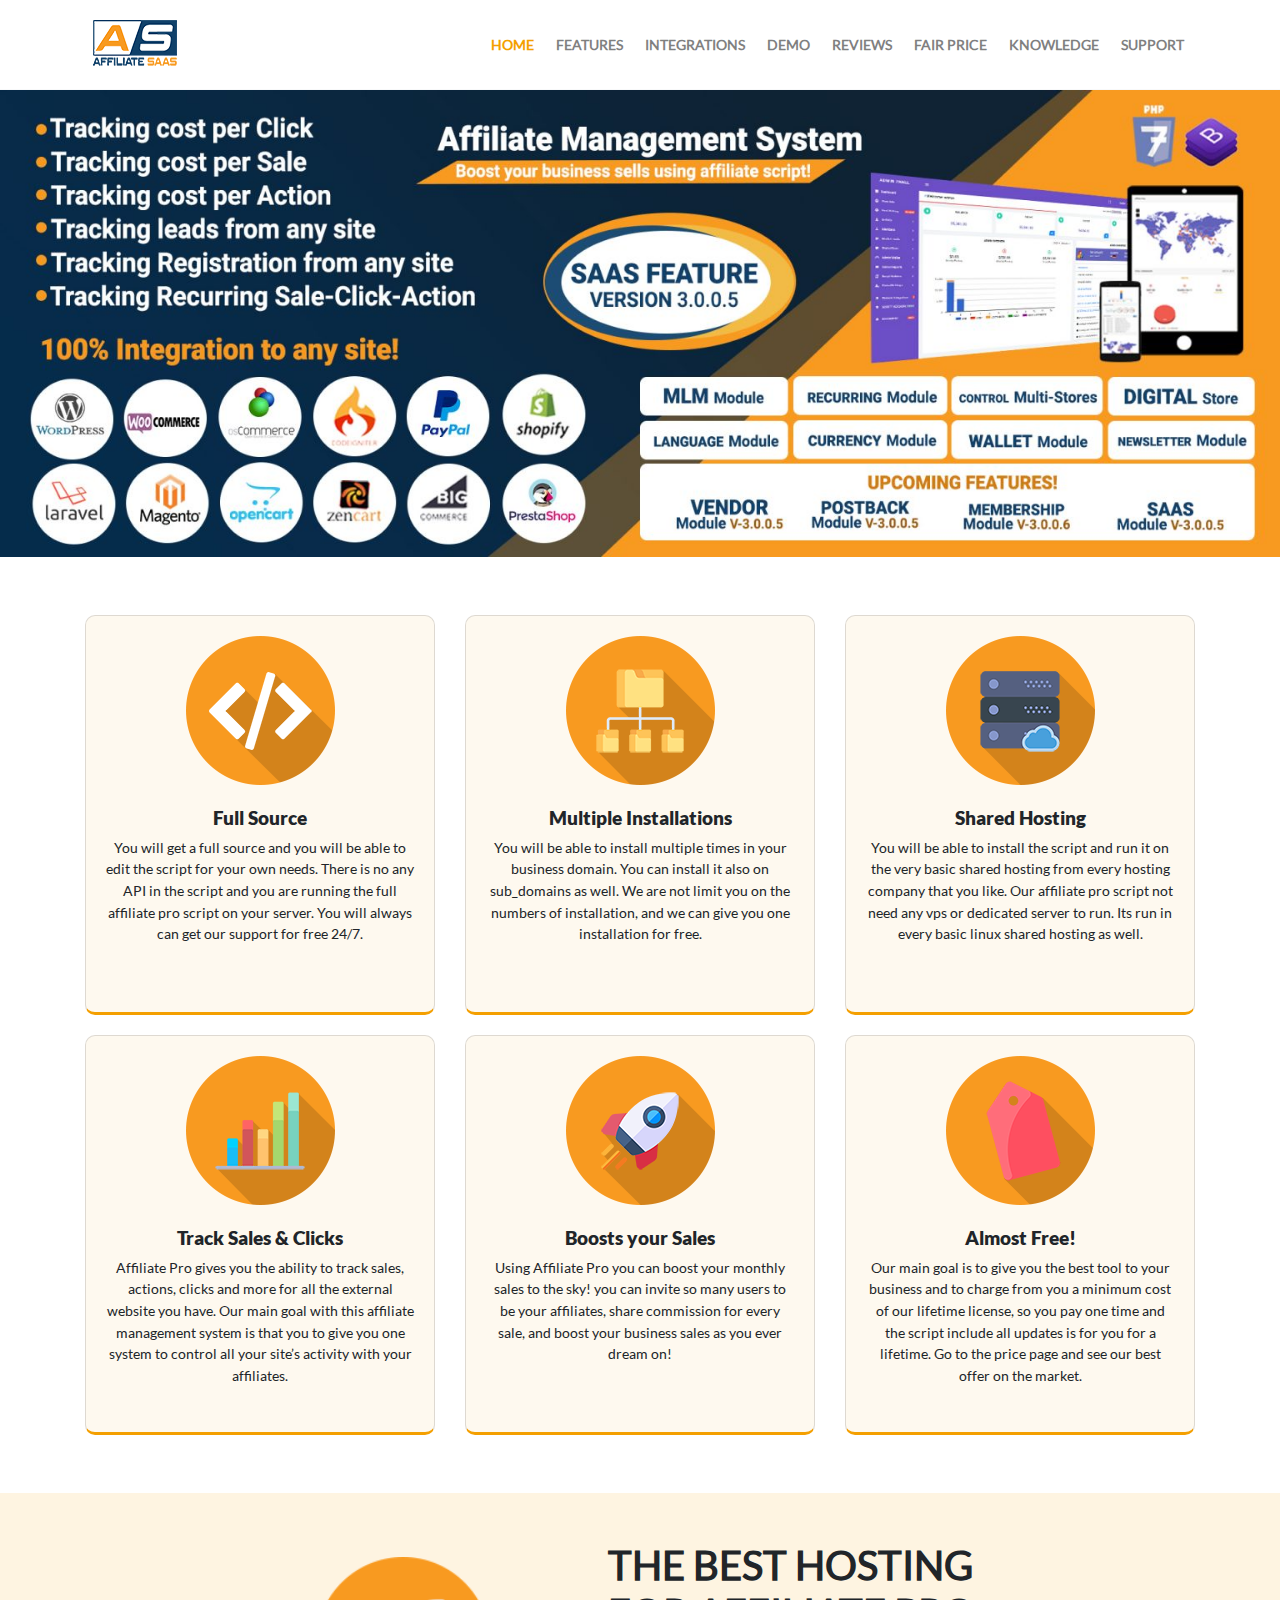
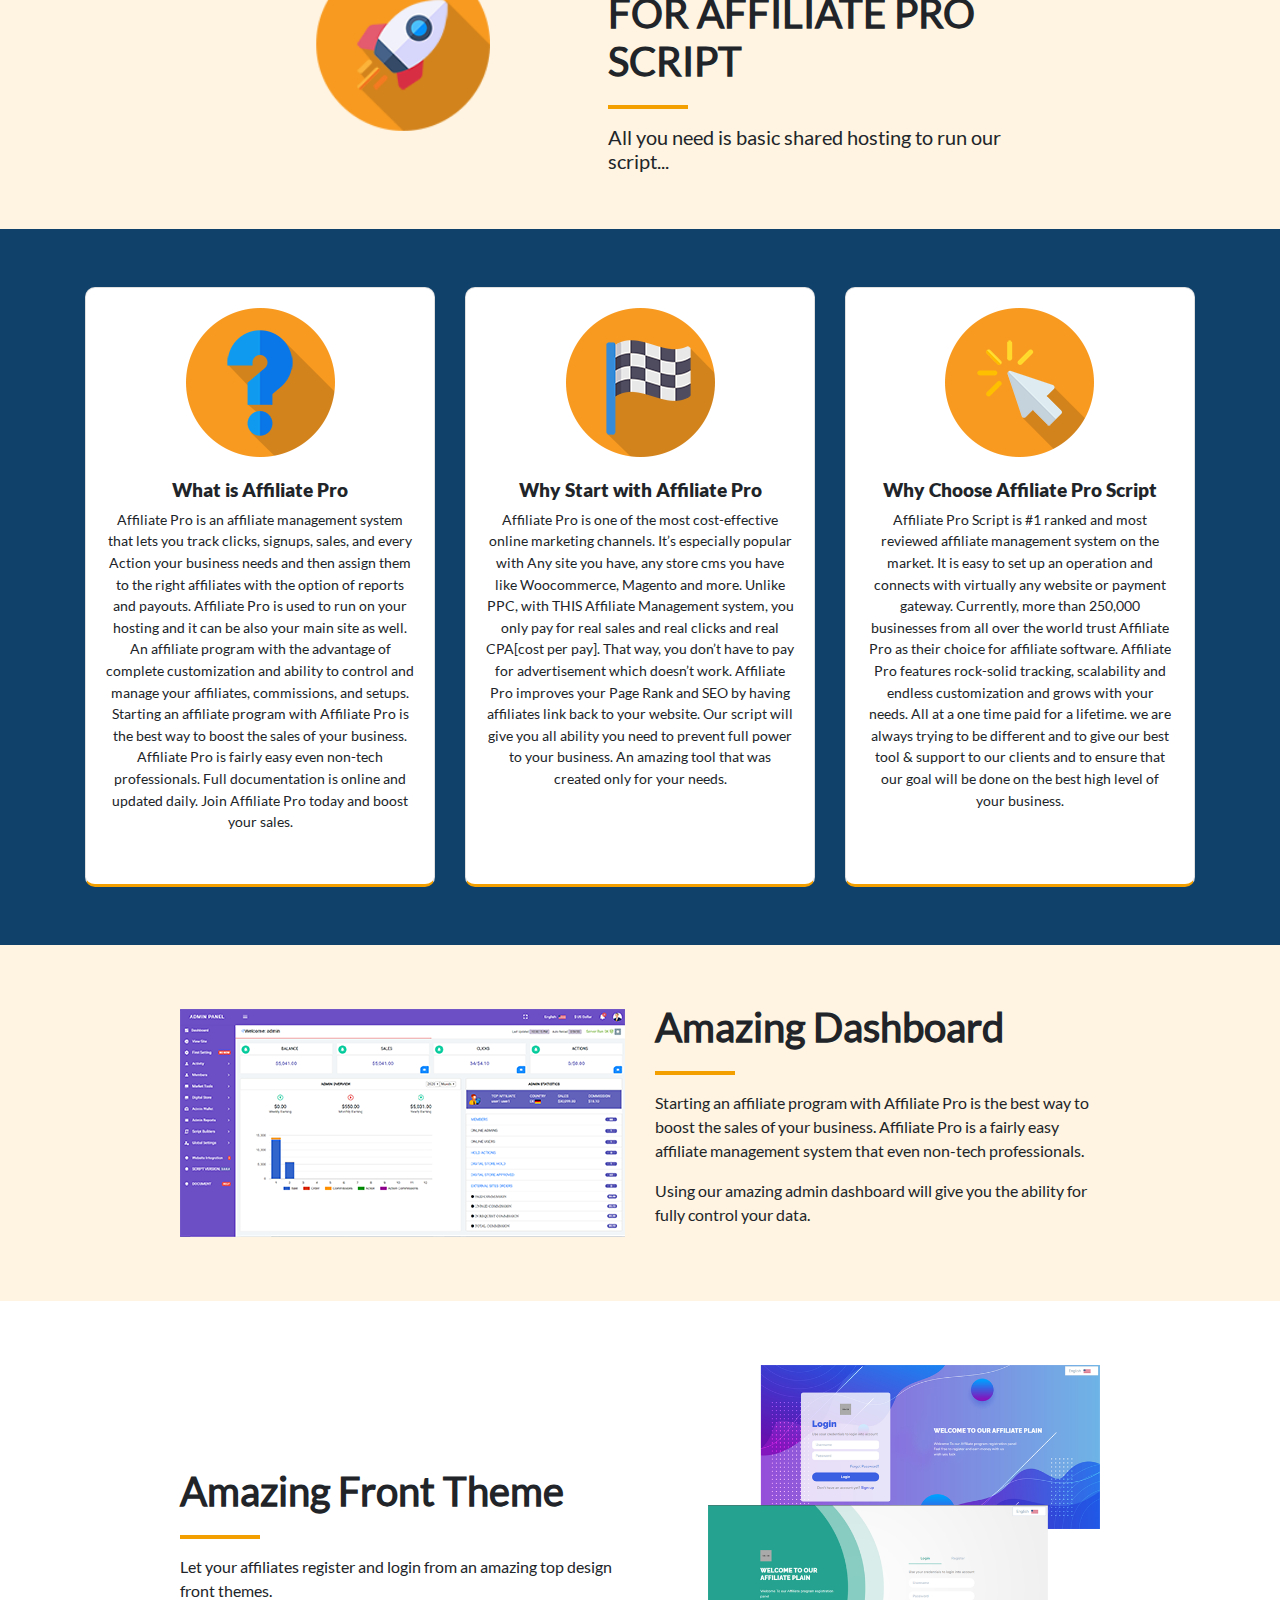
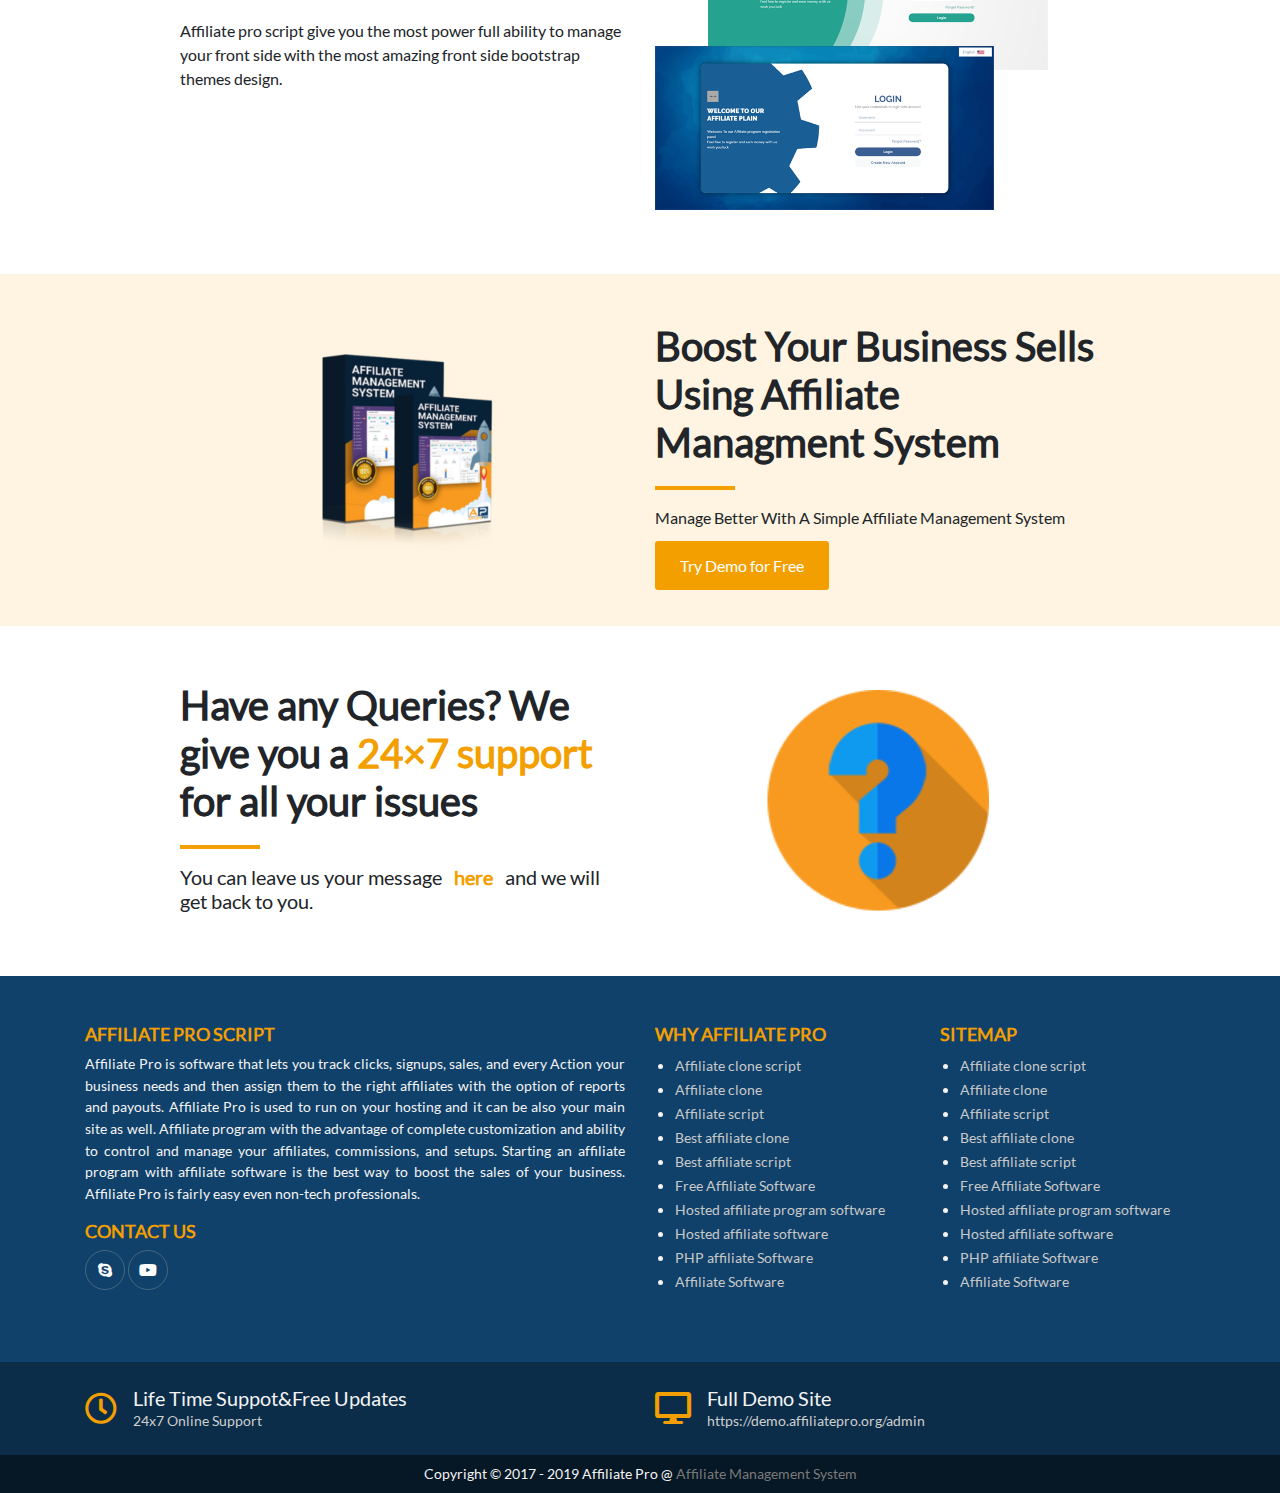
==== commit 2a0a2616: "optimized img" ====
--- a/index.html
+++ b/index.html
@@ -43,7 +43,7 @@
                     <a class="nav-link" href="./knowledge.html">Knowledge</a>
                 </li>
                 <li class="nav-item">
-                    <a class="nav-link" href="./support.html">Support</a>
+                  <a class="nav-link" href="https://codecanyon.net/item/affiliate-management-system/25393355/support" target="_blank">Support</a>
                 </li>
               </ul>
             </div> 
@@ -129,7 +129,7 @@
         <div class="container py-5">
             <div class="row justify-content-center">
                 <div class="col-lg-4">
-                    <img src="./assets/img/rocket.png" alt="" class="w-50 d-block m-auto py-3">
+                    <img src="./assets/img/rocket_2.png" alt="" class="w-50 d-block m-auto py-3">
                 </div>
                 <div class="col-lg-5 d-flex align-items-center">
                     <div>
--- a/assets/css/style.css
+++ b/assets/css/style.css
@@ -176,6 +176,7 @@
     background-color: #f49f001e;
 }
 
+.demo-videos-section .card,
 .about-section .card,
 .row-cards .card{
     border-radius: 10px;
@@ -186,10 +187,12 @@
     background-color: #f49f0010;
 }
 
+.demo-videos-section .card,
 .about-section .card{
     background-color: #fff;
 }
 
+.demo-videos-section .card .card-header,
 .about-section .card .card-header,
 .row-cards .card .card-header{
     background-color: transparent;
@@ -206,12 +209,14 @@
     width: 150px;
 }
 
+.demo-videos-section .card .card-body,
 .about-section .card .card-body,
 .row-cards .card .card-body{
     text-align: center;
     font-size: 0.9rem;
 }
 
+.demo-videos-section .card .card-body h4,
 .about-section .card .card-body h4,
 .row-cards .card .card-body h4{
     font-family: 'Lato-Black';
@@ -233,6 +238,7 @@
     background-color: #F49F00;
 }
 
+.demo-videos-section,
 .about-section{
     background-color: #10416a;
 }
@@ -249,6 +255,7 @@
     width: 200px;
 }
 
+.demo-section a,
 .product-section a{
     background-color: #F49F00;
     padding: 15px 25px;
@@ -258,6 +265,7 @@
     transition: 0.2s;
 }
 
+.demo-section a:hover,
 .product-section a:hover{
     background-color: rgb(218, 143, 4);
 }
@@ -298,6 +306,18 @@
 
 .features-list .section-title:after{
     margin: 20px auto;
+}
+
+.demo-videos-section .card{
+    min-height: auto;
+}
+
+.demo-videos-section .card .card-body h4{
+    color: #F49F00;
+}
+
+.pricing-list{
+    list-style-type: none;
 }
 
 .consult,
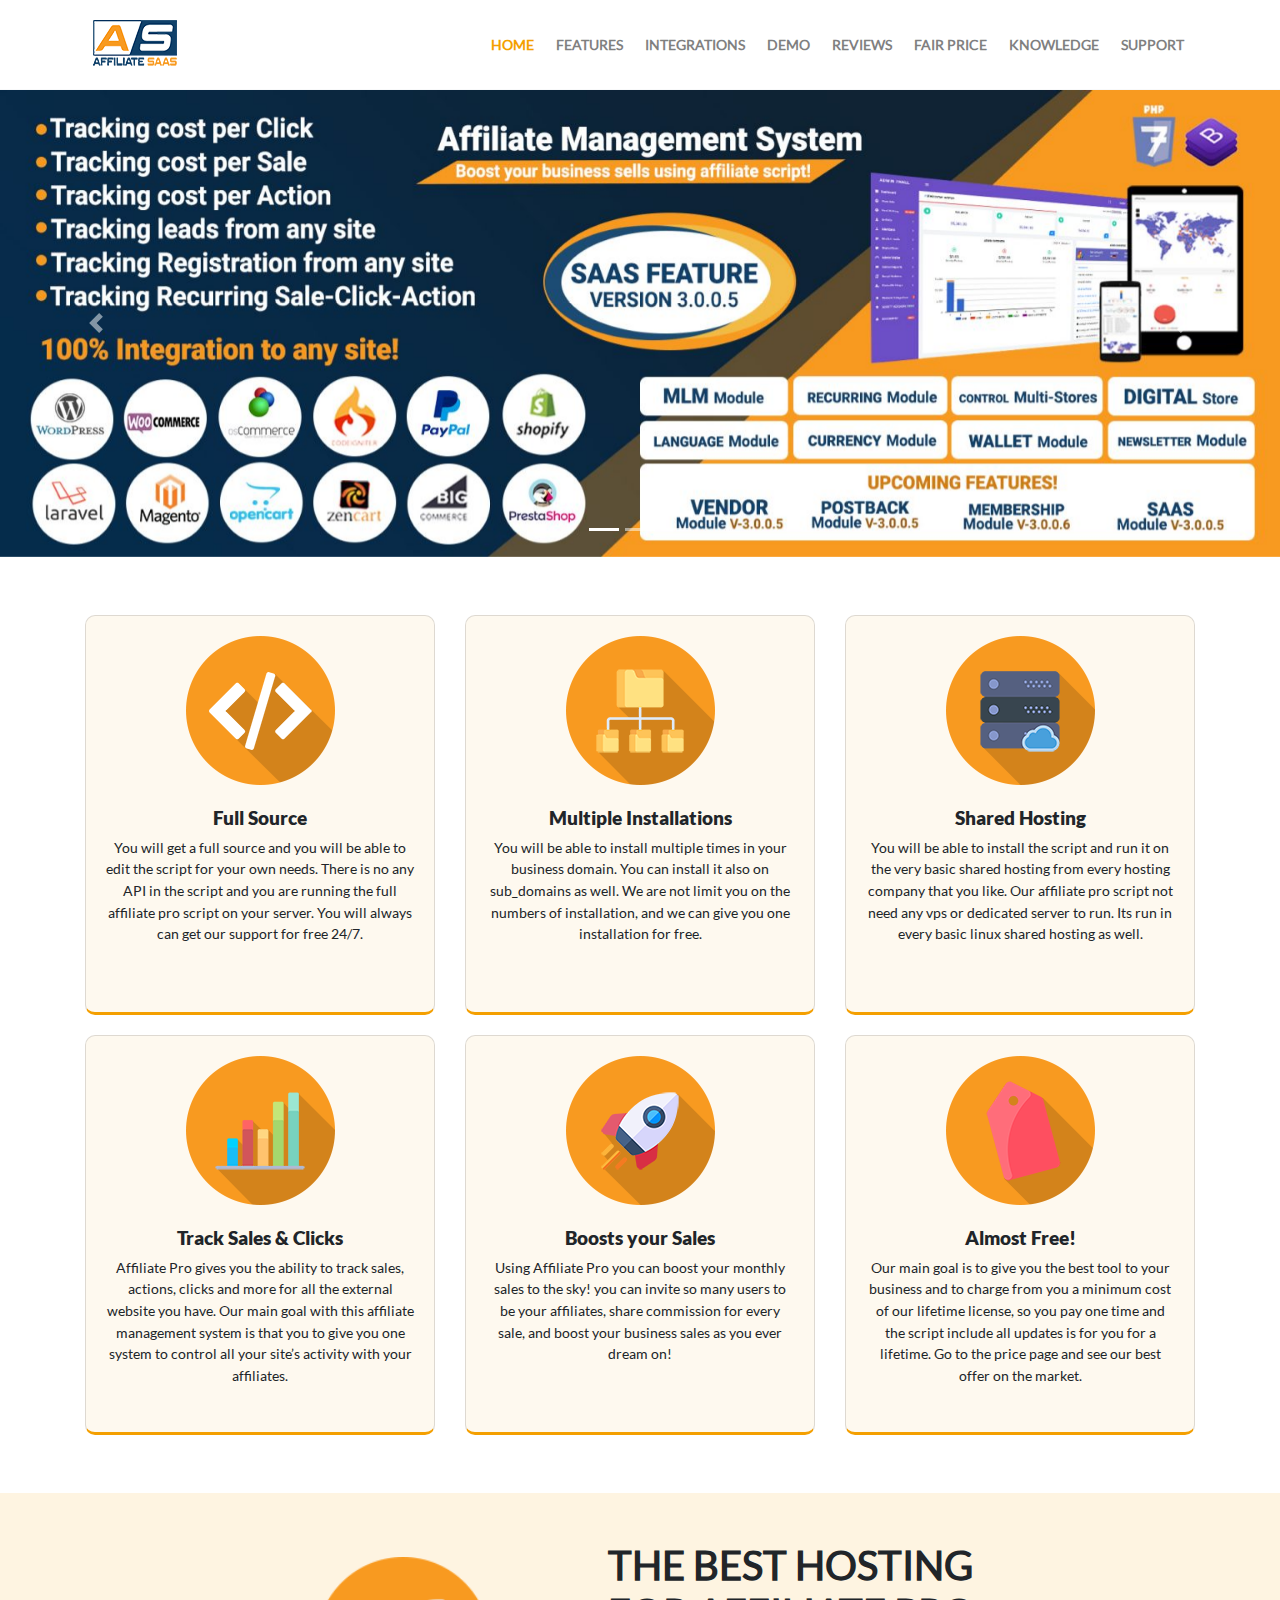
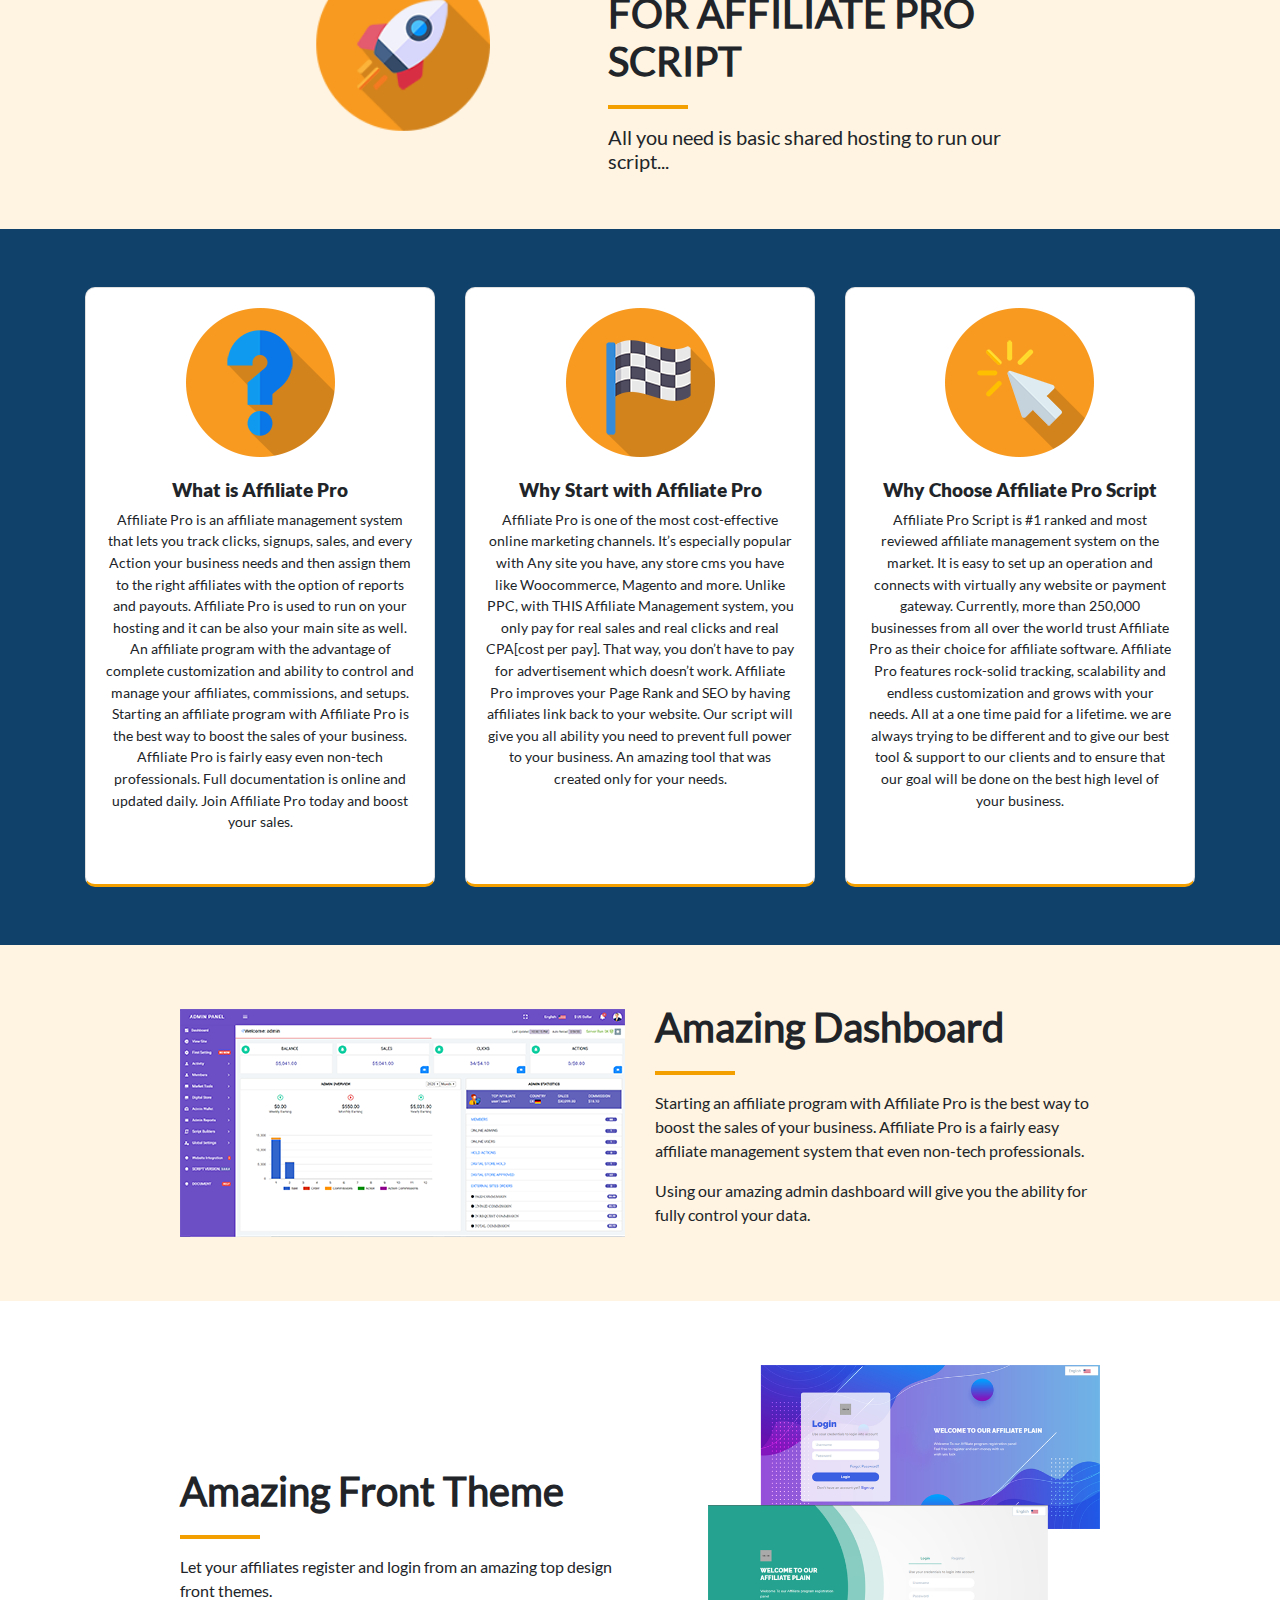
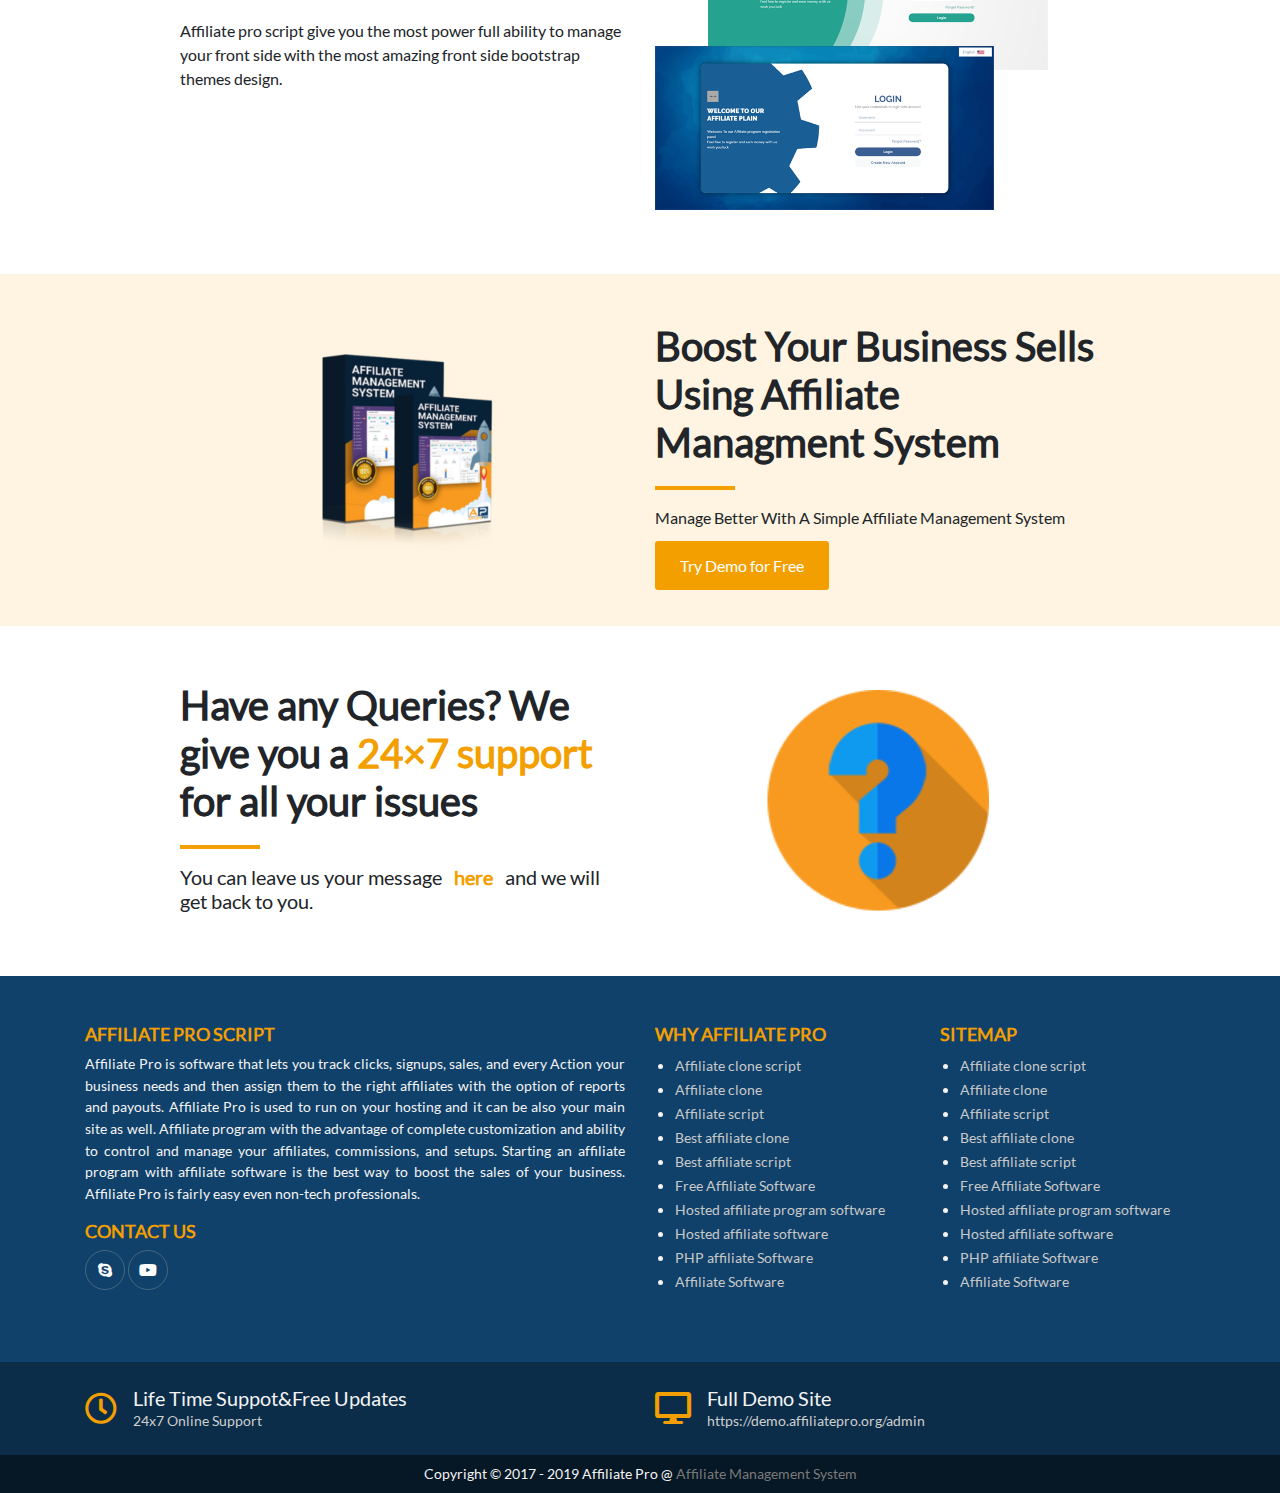
==== commit c0916694: "coursel added" ====
--- a/index.html
+++ b/index.html
@@ -52,7 +52,32 @@
 
     <div class="nav-space"></div>
 
-    <img src="./assets/img/banner.jpg" alt="" class="w-100">
+    <div id="carouselExampleIndicators" class="carousel slide" data-ride="carousel">
+      <ol class="carousel-indicators">
+        <li data-target="#carouselExampleIndicators" data-slide-to="0" class="active"></li>
+        <li data-target="#carouselExampleIndicators" data-slide-to="1"></li>
+        <li data-target="#carouselExampleIndicators" data-slide-to="2"></li>
+      </ol>
+      <div class="carousel-inner">
+        <div class="carousel-item active">
+          <img class="d-block w-100" src="./assets/img/banner.jpg" alt="First slide">
+        </div>
+        <div class="carousel-item">
+          <img class="d-block w-100" src="./assets/img/banner.jpg" alt="Second slide">
+        </div>
+        <div class="carousel-item">
+          <img class="d-block w-100" src="./assets/img/banner.jpg" alt="Third slide">
+        </div>
+      </div>
+      <a class="carousel-control-prev" href="#carouselExampleIndicators" role="button" data-slide="prev">
+        <span class="carousel-control-prev-icon" aria-hidden="true"></span>
+        <span class="sr-only">Previous</span>
+      </a>
+      <a class="carousel-control-next" href="#carouselExampleIndicators" role="button" data-slide="next">
+        <span class="carousel-control-next-icon" aria-hidden="true"></span>
+        <span class="sr-only">Next</span>
+      </a>
+    </div>
 
     <div class="container py-lg-5 py-4">
       <div class="row row-cards">
--- a/assets/css/style.css
+++ b/assets/css/style.css
@@ -150,8 +150,8 @@
     width: 400px;
     padding: 10px;
     outline: none;
-    border-top-left-radius: 25px;
-    border-bottom-left-radius: 25px;
+    border-top-left-radius: 5px;
+    border-bottom-left-radius: 5px;
     border: 2px solid;
     border-color: #cecece;
     transition: 0.2s;
@@ -159,17 +159,17 @@
 }
 
 .search input:focus{
-    border-color: #10416a;
+    border-color: #F49F00;
 }
 
 .search button{
     outline: none;
     width: 50px;
     border: 0;
-    background-color: #10416a;
-    color: #fff;
-    border-top-right-radius: 25px;
-    border-bottom-right-radius: 25px;
+    background-color: #F49F00;
+    color: #fff;
+    border-top-right-radius: 5px;
+    border-bottom-right-radius: 5px;
 }
 
 .search-container{
@@ -216,6 +216,7 @@
     font-size: 0.9rem;
 }
 
+.knowledge-cards .card h4,
 .demo-videos-section .card .card-body h4,
 .about-section .card .card-body h4,
 .row-cards .card .card-body h4{
@@ -255,21 +256,24 @@
     width: 200px;
 }
 
+.pricing-demo-section a,
 .demo-section a,
 .product-section a{
     background-color: #F49F00;
     padding: 15px 25px;
     text-decoration: none;
-    color: #fff;
+    color: #fff !important;
     border-radius: 3px;
     transition: 0.2s;
 }
 
+.pricing-demo-section a:hover,
 .demo-section a:hover,
 .product-section a:hover{
     background-color: rgb(218, 143, 4);
 }
 
+.pricing-module a,
 .consult a,
 .queries a{
     color: #F49F00;
@@ -299,6 +303,7 @@
     color: #cecece;
 } 
 
+.pricing-module,
 .integrations-boosts,
 .features-list{
     background-color: #f49f001e;
@@ -318,6 +323,36 @@
 
 .pricing-list{
     list-style-type: none;
+}
+
+.pricing-module .card{
+    min-height: auto;
+    background-color: #fff;
+}
+
+.pricing-demo-section a{
+    display: block;
+}   
+
+.knowledge-cards .card{
+    min-height: 250px;
+}
+
+.knowledge-cards ul{
+    list-style-type: none;
+    padding-left: 10px;
+}
+.knowledge-cards ul li{
+    margin: 5px 0px;
+}
+
+.knowledge-cards ul li a{
+    text-decoration: none;
+    color: #000;
+}
+
+.knowledge-cards ul li a i{
+    color: #F49F00;
 }
 
 .consult,
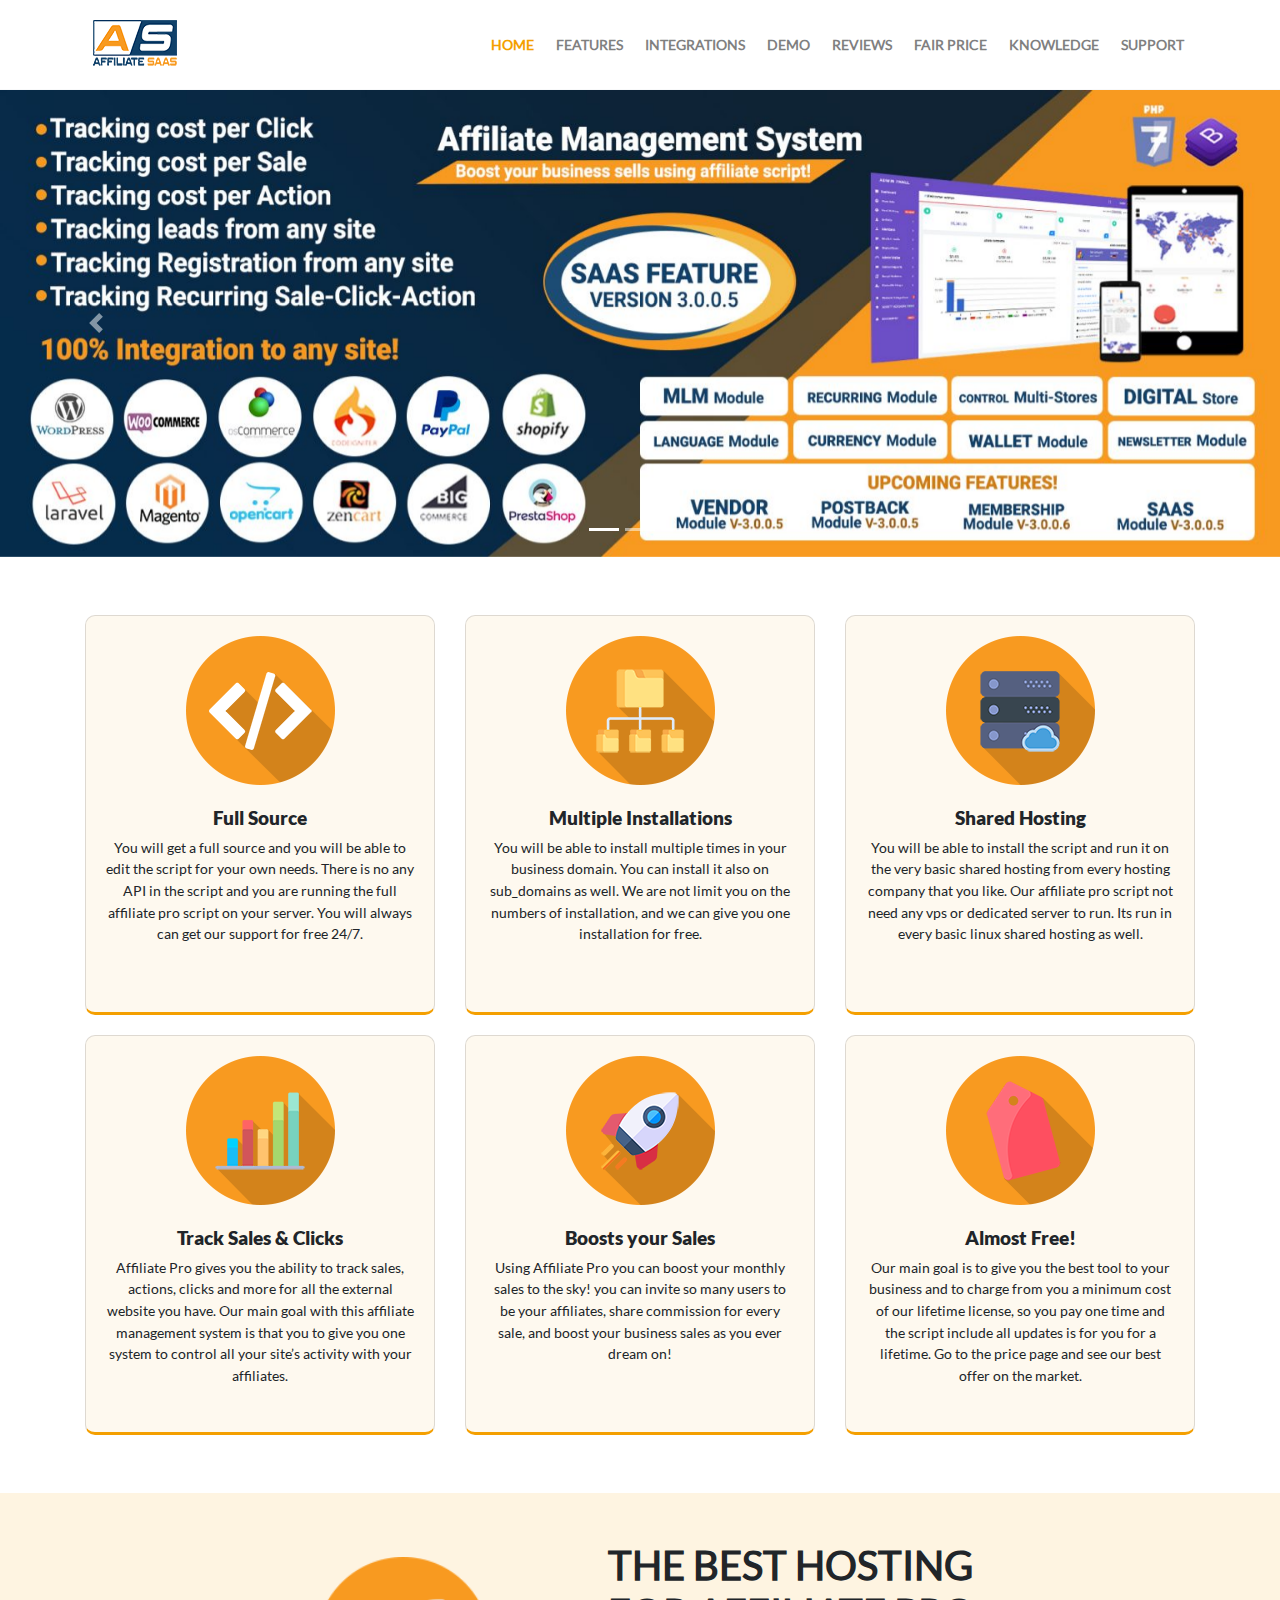
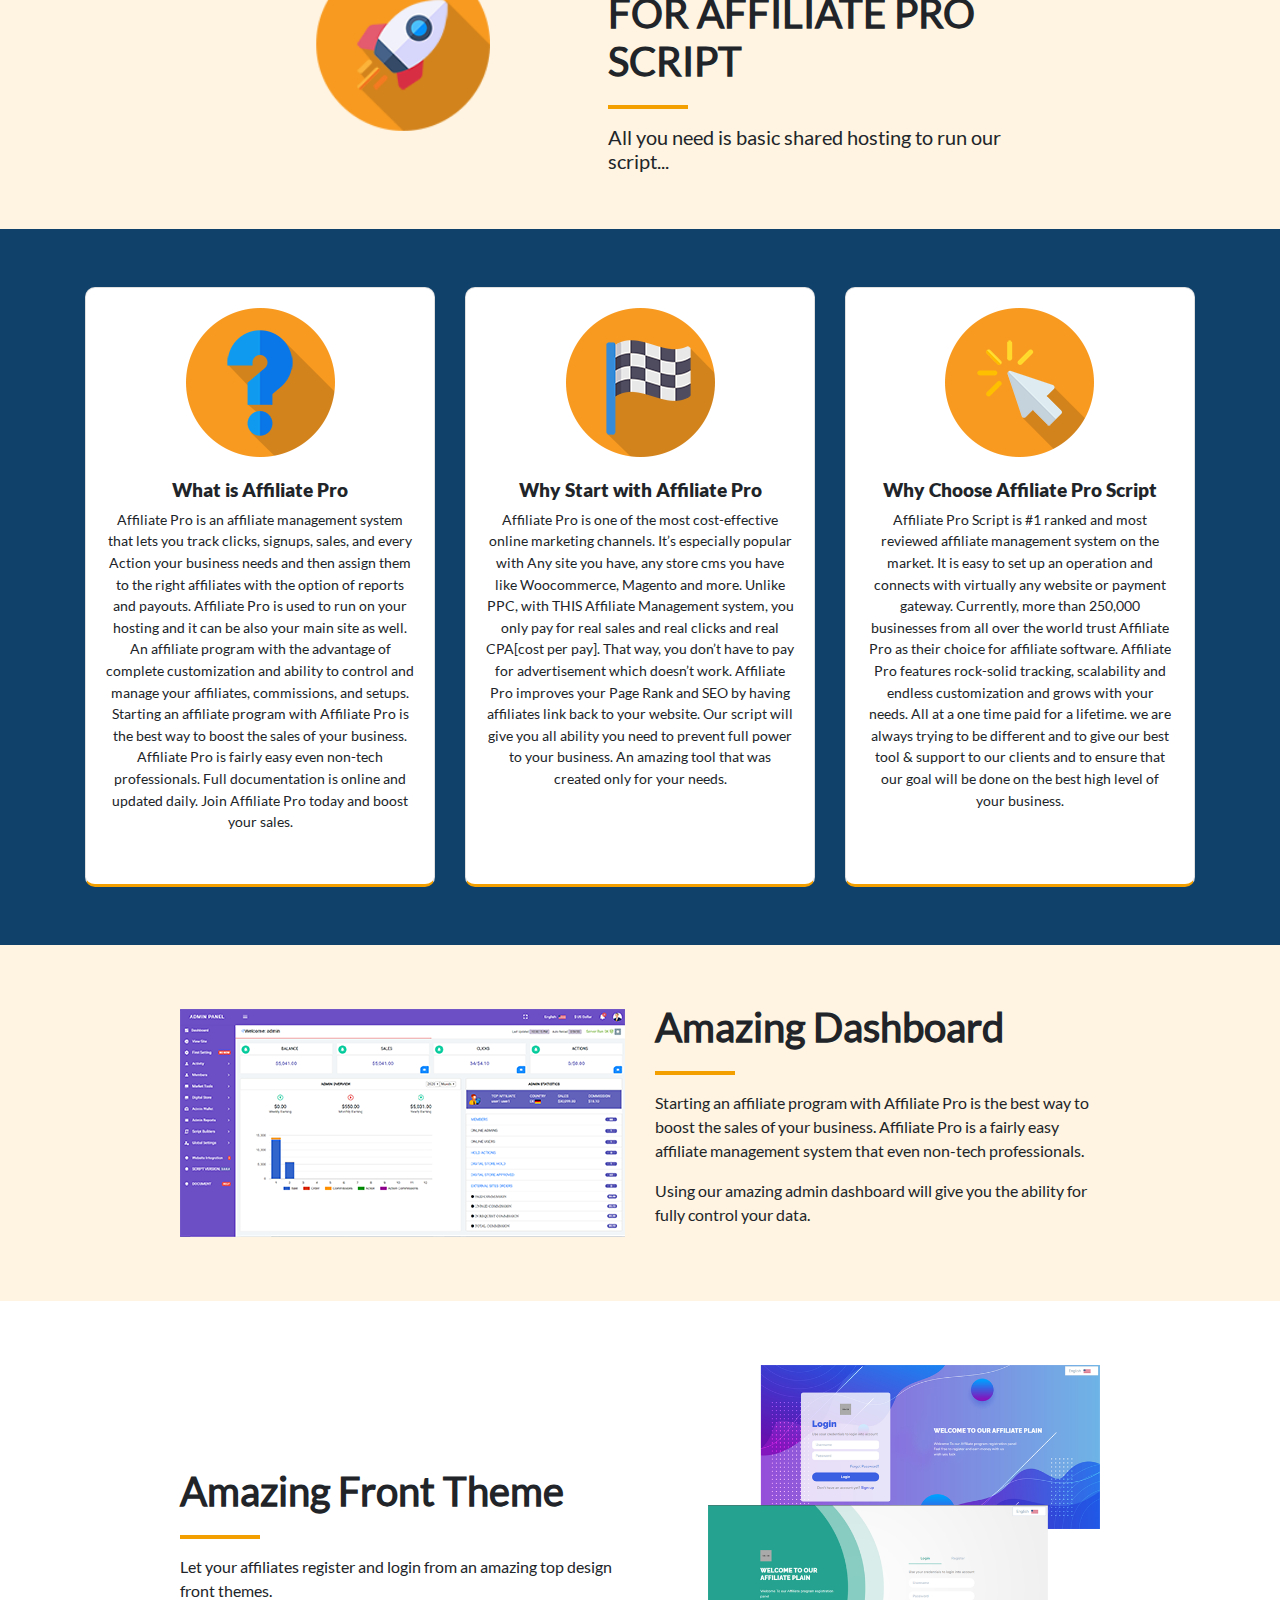
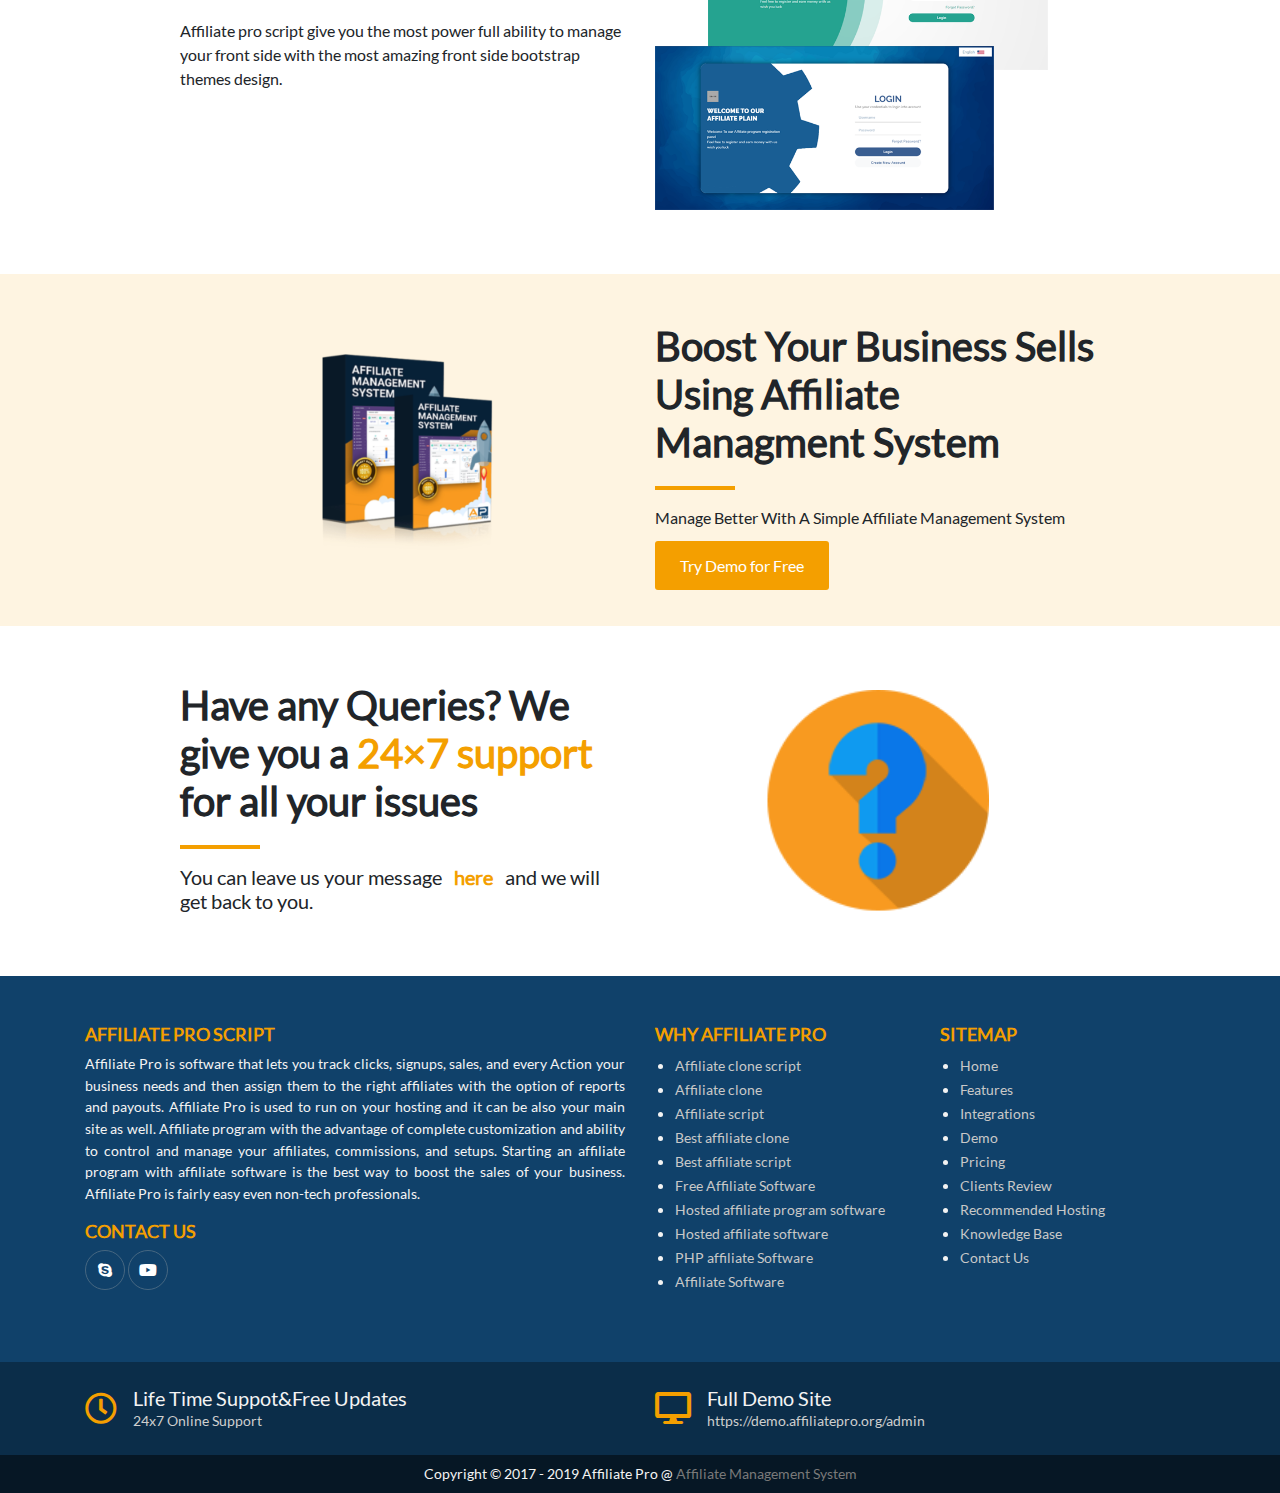
==== commit 9f35ea95: "modified pages" ====
--- a/index.html
+++ b/index.html
@@ -285,31 +285,30 @@
           <div class="col-lg-3">
             <h5 class="text-orange">Why Affiliate Pro</h5>
             <ul>
-              <li><a href="">Affiliate clone script</a></li>
-              <li><a href="">Affiliate clone</a></li>
-              <li><a href="">Affiliate script</a></li>
-              <li><a href="">Best affiliate clone</a></li>
-              <li><a href="">Best affiliate script</a></li>
-              <li><a href="">Free Affiliate Software</a></li>
-              <li><a href="">Hosted affiliate program software</a></li>
-              <li><a href="">Hosted affiliate software</a></li>
-              <li><a href="">PHP affiliate Software</a></li>
-              <li><a href="">Affiliate Software</a></li>
+              <li><a href="./internal-page.html">Affiliate clone script</a></li>
+              <li><a href="./internal-page.html">Affiliate clone</a></li>
+              <li><a href="./internal-page.html">Affiliate script</a></li>
+              <li><a href="./internal-page.html">Best affiliate clone</a></li>
+              <li><a href="./internal-page.html">Best affiliate script</a></li>
+              <li><a href="./internal-page.html">Free Affiliate Software</a></li>
+              <li><a href="./internal-page.html">Hosted affiliate program software</a></li>
+              <li><a href="./internal-page.html">Hosted affiliate software</a></li>
+              <li><a href="./internal-page.html">PHP affiliate Software</a></li>
+              <li><a href="./internal-page.html">Affiliate Software</a></li>
             </ul>
           </div>
           <div class="col-lg-3">
             <h5 class="text-orange">Sitemap</h5>
             <ul>
-              <li><a href="">Affiliate clone script</a></li>
-              <li><a href="">Affiliate clone</a></li>
-              <li><a href="">Affiliate script</a></li>
-              <li><a href="">Best affiliate clone</a></li>
-              <li><a href="">Best affiliate script</a></li>
-              <li><a href="">Free Affiliate Software</a></li>
-              <li><a href="">Hosted affiliate program software</a></li>
-              <li><a href="">Hosted affiliate software</a></li>
-              <li><a href="">PHP affiliate Software</a></li>
-              <li><a href="">Affiliate Software</a></li>
+              <li><a href="./index.html">Home</a></li>
+              <li><a href="./features.html">Features</a></li>
+              <li><a href="./integrations.html">Integrations</a></li>
+              <li><a href="./demo.html">Demo</a></li>
+              <li><a href="./fair-price.html">Pricing</a></li>
+              <li><a href="./reviews.html">Clients Review</a></li>
+              <li><a href="">Recommended Hosting</a></li>
+              <li><a href="./knowledge.html">Knowledge Base</a></li>
+              <li><a href="https://codecanyon.net/item/affiliate-management-system/25393355/support">Contact Us</a></li>
             </ul>
           </div>
         </div>
--- a/assets/css/style.css
+++ b/assets/css/style.css
@@ -355,6 +355,22 @@
     color: #F49F00;
 }
 
+.reviews-slide .carousel-control-next{
+    transform: translateX(100%);
+}
+
+.reviews-slide .carousel-control-next-icon{
+    filter: brightness(0.2);
+}
+
+.reviews-slide .carousel-control-prev{
+    transform: translateX(-100%);
+}
+
+.reviews-slide .carousel-control-prev-icon{
+    filter: brightness(0.2);
+}
+
 .consult,
 footer{
     background-color: #10416a;
@@ -417,4 +433,13 @@
 
 footer .rights a{
     color: #797979;
+}
+
+@media(max-width: 700px){
+    .reviews-slide .carousel-control-next{
+        transform: translateX(0);
+    }
+    .reviews-slide .carousel-control-prev{
+        transform: translateX(0);
+    }
 }